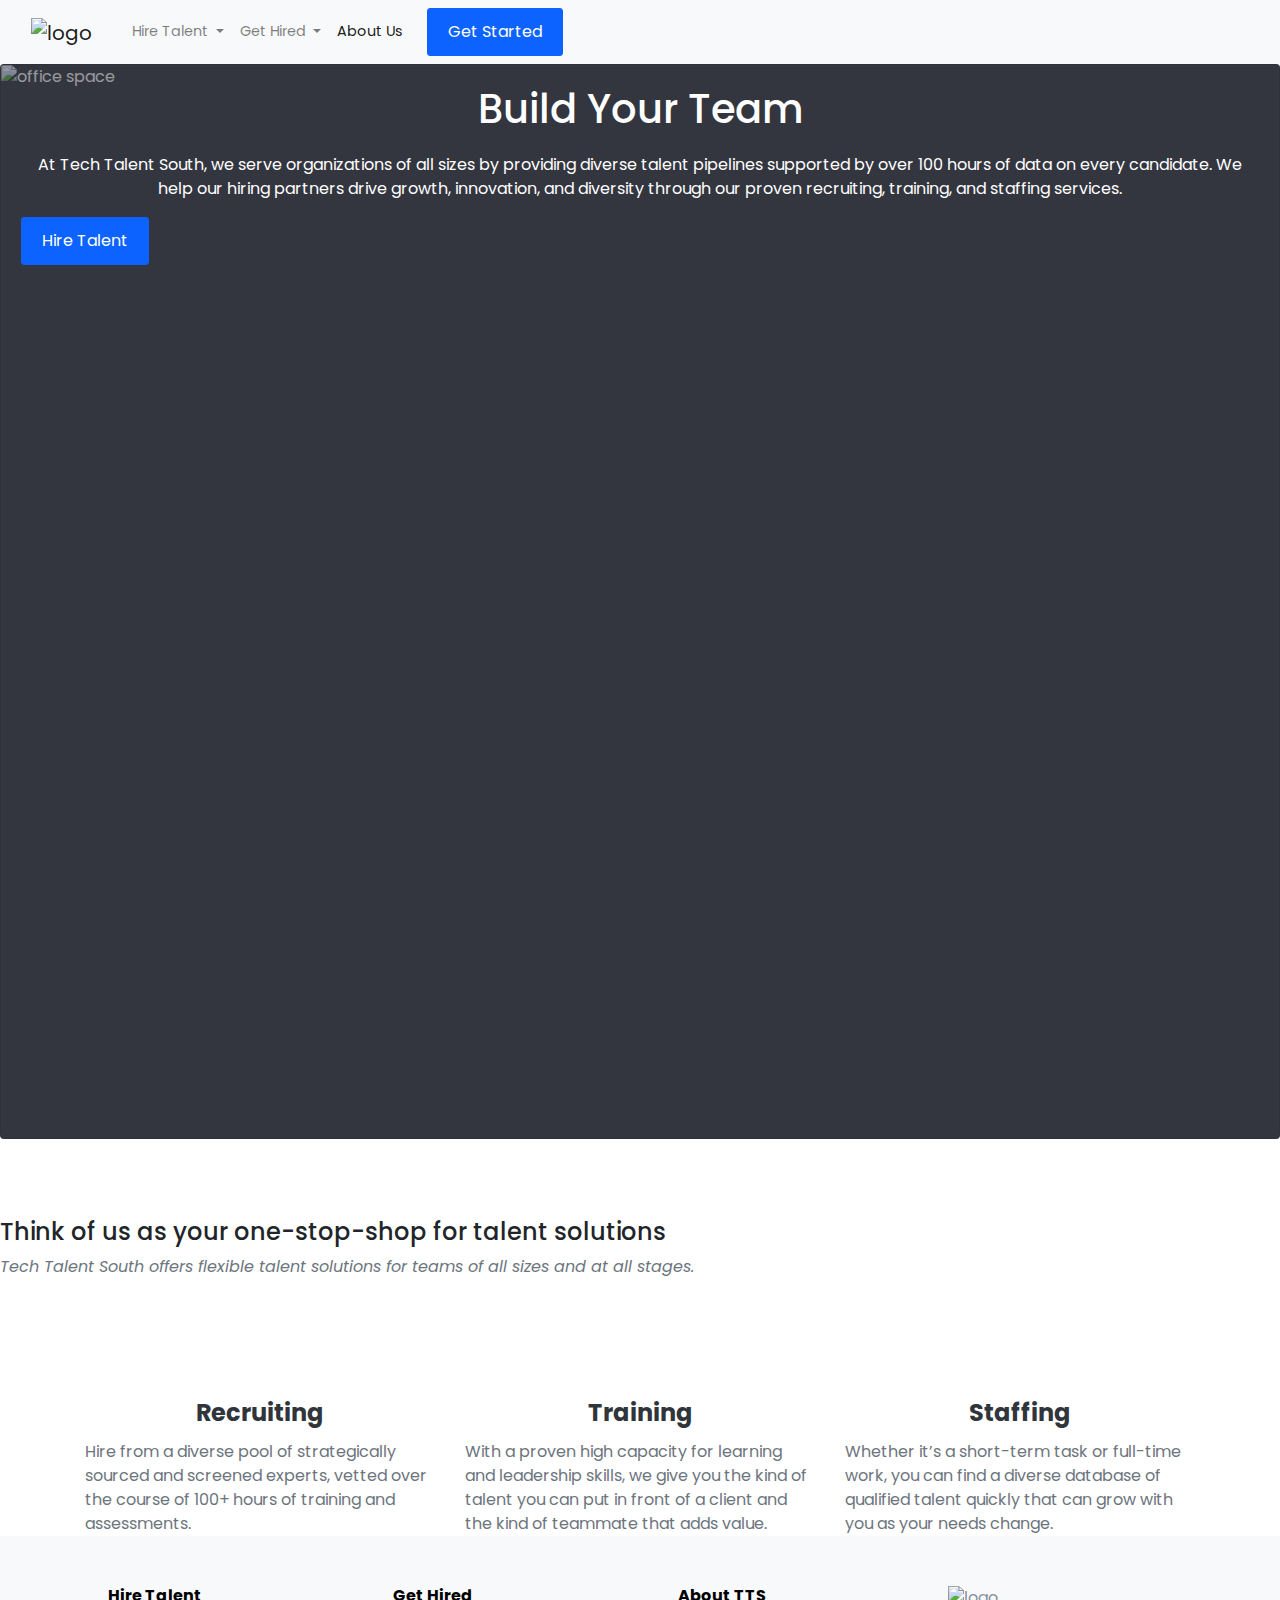
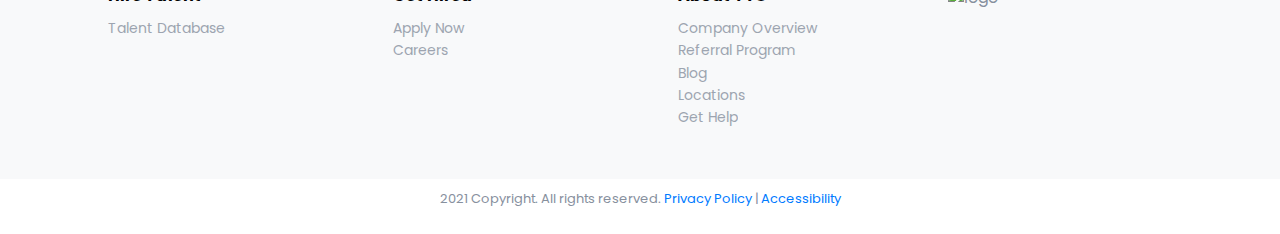
==== index.html @ 8e36617a "added to homepage" ====
<!DOCTYPE html>
<html lang="en">

<head>
  <meta charset="UTF-8" />
  <meta name="viewport" content="width=device-width, initial-scale=1.0" />
  <title>Home</title>
  <!--Bootstrap CDN-->
  <link href="https://cdn.jsdelivr.net/npm/bootstrap@5.1.2/dist/css/bootstrap.min.css" rel="stylesheet"
    integrity="sha384-uWxY/CJNBR+1zjPWmfnSnVxwRheevXITnMqoEIeG1LJrdI0GlVs/9cVSyPYXdcSF" crossorigin="anonymous" />
  <!--Other External Stylesheets-->
  <link rel="stylesheet" href="https://cdnjs.cloudflare.com/ajax/libs/twitter-bootstrap/4.1.3/css/bootstrap.min.css" />
  <link rel="stylesheet" href="https://cdnjs.cloudflare.com/ajax/libs/ionicons/2.0.1/css/ionicons.min.css" />
  <link rel="preconnect" href="https://fonts.googleapis.com" />
  <link rel="preconnect" href="https://fonts.gstatic.com" crossorigin />
  <link href="https://fonts.googleapis.com/css2?family=Poppins&display=swap" rel="stylesheet" />
  <!--Internal Stylesheets-->
  <link rel="stylesheet" href="style.css" />
  <link rel="stylesheet" href="/css/all.css" />
</head>

<body>
  <!--NavBar-->
  <nav class="navbar navbar-expand-lg navbar-light bg-light sticky-top">
    <div class="container-fluid">
      <a class="navbar-brand" href="index.html"><img src="https://www.techtalentsouth.com/hubfs/Nav%20Logo%20(1).png"
          alt="logo" width="105" height="42" /></a>
      <button class="navbar-toggler" type="button" data-bs-toggle="collapse" data-bs-target="#navbarSupportedContent"
        aria-controls="navbarSupportedContent" aria-expanded="false" aria-label="Toggle navigation">
        <span class="navbar-toggler-icon"></span>
      </button>
      <div class="collapse navbar-collapse" id="navbarSupportedContent">
        <ul class="navbar-nav me-auto mb-2 mb-lg-0">
          <li class="nav-item dropdown">
            <a class="nav-link dropdown-toggle" href="#" id="navbarDropdown" role="button" data-bs-toggle="dropdown"
              aria-expanded="false">
              Hire Talent
            </a>
            <ul class="dropdown-menu" aria-la belledby="navbarDropdown">
              <li><a class="dropdown-item" href="#">Hire Talent</a></li>
              <li><a class="dropdown-item" href="#">Upskill Academy</a></li>
            </ul>
          </li>
          <li class="nav-item dropdown">
            <a class="nav-link dropdown-toggle" href="#" id="navbarDropdown" role="button" data-bs-toggle="dropdown"
              aria-expanded="false">
              Get Hired
            </a>
            <ul class="dropdown-menu" aria-labelledby="navbarDropdown">
              <li><a class="dropdown-item" href="#">Join TTS</a></li>
              <li>
                <a class="dropdown-item" href="#">Graduate Accelerator Program (GAP)</a>
              </li>
              <li>
                <a class="dropdown-item" href="#">Veterans Tech Accelerator (VTA)</a>
              </li>
              <li>
                <a class="dropdown-item" href="#">Apply for Open Jobs</a>
              </li>
              <li><a class="dropdown-item" href="#">Enroll in Course</a></li>
            </ul>
          </li>
          <li class="nav-item">
            <a class="nav-link active" aria-current="page" href="aboutus.html">About Us</a>
          </li>
        </ul>
        <form class="d-flex">
          <button class="btn btn-outline-success" type="submit">
            Get Started
          </button>
        </form>
      </div>
    </div>
  </nav>
  <!--Page Content-->
  <!--Build your Team-->
  <div class="card bg-dark text-white">
    <div class="container-fluid">
      <img
        src="https://f.hubspotusercontent40.net/hub/2577343/hubfs/new%20website%20hero%20background%20image%20%281%29.png?width=2880&name=new%20website%20hero%20background%20image%20%281%29.png"
        class="img-fluid card-img" alt="office space">
      <div class="card-img-overlay">
        <h5 class="card-title">Build Your Team </h5>
        <p class="card-text">At Tech Talent South, we serve organizations of all sizes by providing diverse talent
          pipelines supported by over 100 hours of data on every candidate. We help our hiring partners drive growth,
          innovation, and diversity through our proven recruiting, training, and staffing services.
        </p>
        <button class="btn-hire btn-outline-success" type="submit">
          Hire Talent
        </button>
      </div>
    </div>
  </div>
  <!--Think of us-->
  <br><br><br><br>
  <div class="under">
    <h4>
      Think of us as your one-stop-shop for talent solutions
    </h4>
    <small class="text-muted">Tech Talent South offers flexible talent solutions for teams of all sizes and at all
      stages.</small>
  </div>
  <!--3 boxes-->
  <br><br><br><br><br>
  <div class="boxes">
    <div class="container">
      <div class="row align-items">
        <div class="col">
          <h4> Recruiting
          </h4>
          <small class="text-muted">Hire from a diverse pool of strategically sourced and screened experts, vetted over
            the course of 100+ hours of training and assessments. </small>
        </div>
        <div class="col">
          <h4>
            Training
          </h4>
          <small class="text-muted">With a proven high capacity for learning and leadership skills, we give you the kind
            of talent you can put in front of a client and the kind of teammate that adds value.</small>
        </div>
        <div class="col">
          <h4>
            Staffing
          </h4>
          <small class="text-muted">Whether it’s a short-term task or full-time work, you can find a diverse database of
            qualified talent quickly that can grow with you as your needs change.</small>
        </div>
      </div>
    </div>
  </div>


  <!--Footer-->
  <footer>
    <div class="footer">
      <div class="footer-clean">
        <div class="container">
          <div class="row justify-content-center">
            <div class="col-sm-4 col-md-3 item">
              <h3>Hire Talent</h3>
              <ul>
                <li><a href="#">Talent Database</a></li>
              </ul>
            </div>
            <div class="col-sm-4 col-md-3 item">
              <h3>Get Hired</h3>
              <ul>
                <li><a href="#">Apply Now</a></li>
                <li><a href="#">Careers</a></li>
              </ul>
            </div>
            <div class="col-sm-4 col-md-3 item">
              <h3>About TTS</h3>
              <ul>
                <li><a href="#">Company Overview</a></li>
                <li><a href="#">Referral Program</a></li>
                <li><a href="#">Blog</a></li>
                <li><a href="#">Locations</a></li>
                <li><a href="#">Get Help</a></li>
              </ul>
            </div>
            <div class="img-footer">
              <img src="https://www.techtalentsouth.com/hubfs/Nav%20Logo%20(1).png" alt="logo" width="220"
                height="88" />
            </div>
            <div class="col-lg-2 item social">
              <a href="#"><i class="fab fa-facebook-f"></i><a href="#"><i class="fab fa-instagram"></i></a></a><a
                href="#"><i class="icon ion-social-twitter"></i></a>
            </div>
          </div>
        </div>
      </div>
      <div class="outer-footer">
        <p class="copyright">
          2021 Copyright. All rights reserved.
          <a href="#">Privacy Policy</a> |
          <a href="#">Accessibility</a>
        </p>
      </div>
    </div>
  </footer>
  <!--JS CDN-->
  <script src="https://cdn.jsdelivr.net/npm/@popperjs/core@2.10.2/dist/umd/popper.min.js"
    integrity="sha384-7+zCNj/IqJ95wo16oMtfsKbZ9ccEh31eOz1HGyDuCQ6wgnyJNSYdrPa03rtR1zdB"
    crossorigin="anonymous"></script>
  <script src="https://cdn.jsdelivr.net/npm/bootstrap@5.1.2/dist/js/bootstrap.min.js"
    integrity="sha384-PsUw7Xwds7x08Ew3exXhqzbhuEYmA2xnwc8BuD6SEr+UmEHlX8/MCltYEodzWA4u"
    crossorigin="anonymous"></script>
</body>

</html>
---- style.css ----
* {
  font-family: Poppins, sans-serif;
}

/*NavBar*/

.btn {
  background-color: #0C63FF;
  color: white;
  font-size: 16px;
  font-family: Poppins, sans-serif;
  border-radius: 3px;
  text-decoration: none;
  line-height: 1.35rem;
  height: 3.0rem;
  text-align: center;
  padding: 0 1.25rem;
  border: 1px solid;
  border-color: #0C63FF;
  display: inline-flex;
  align-items: center;
}

.btn:hover {
  background-color: #0C70FF;
  color: white;
  border-color: #0C63FF;
}

.navbar-nav {
  font-size: 14.4px;
  color: #87909E;
  padding: 0px 16px;
}

.navbar-nav:hover {
  color: #0C63FF;
}

.dropdown-menu .dropdown-item {
  font-size: 14.4px;
  color: #87909E;
}

/*Body*/

.card-title {
  font-family: Poppins, sans-serif;
  font-size: 40px;
  margin: 0px 0px 20px;
  text-align: center;
}

.card-text {
  font-family: Poppins, sans-serif;
  font-size: 16px;
  text-align: center;
}

.btn-hire {
  background-color: #0C63FF;
  color: white;
  font-size: 16px;
  font-family: Poppins, sans-serif;
  border-radius: 3px;
  text-decoration: none;
  line-height: 1.35rem;
  height: 3.0rem;
  text-align: center;
  padding: 0 20px;
  border: 1px solid;
  border-color: #0C63FF;
}

.btn-hire:hover {
  background-color: #0C70FF;
  color: white;
  border-color: #0C63FF;
}

.card {
  box-sizing: border-box;
  width: 100%;
  height: 1075px;
  display: inline-block;
  position: relative;
  overflow: hidden;
  background-color: white;

}

.card-img {
  width: 100%;
  position: absolute;
  top: 0px;
  bottom: 0px;
  left: 0px;
  right: 0px;
  margin-top: 0px;
  border-radius: 0px;
}

.card-img-overlay {
  background-color: #33323D80;

}

.under .h4 {
font-style: bolder;  
font-size: 28px;
color: #30343b;
margin: 0px 0px 20px;
}

.under .text-muted {
  font-style: italic;
  font-size: 16px;
  color: #87909E;
}

.boxes h4 {
  font-size: 24px;
  font-weight: bolder;
  font-style: Poppins, sans-serif;
  color: #30343b;
  margin: 0px 0px 12px;
  text-align: center;

}
.boxes .text-muted {
  font-size: 16px;
  font-style: Poppins, sans-serif;
  color: #87909E;
}

/*Footer*/

.footer-clean {
  padding: 50px 0;
  background-color: #f8f9fa;
  color: #87909E;
}

.footer-clean h3 {
  margin-top: 0;
  margin-bottom: 12px;
  font-weight: bold;
  font-size: 16px;
  color: black;
}

.footer-clean ul {
  padding: 0;
  list-style: none;
  line-height: 1.6;
  font-size: 14px;
  margin-bottom: 0;
}

.footer-clean ul a {
  color: inherit;
  text-decoration: none;
  opacity: 0.8;
}

.footer-clean ul a:hover {
  opacity: 1;
}

.footer-clean .item.social {
  text-align: center;
}

@media (max-width:767px) {
  .footer-clean .item {
    text-align: center;
    padding-bottom: 20px;
  }
}

@media (max-width: 768px) {
  .footer-clean .item.social {
    text-align: center;
    float: left;
  }
}

.footer-clean .item.social>a {
  font-size: 24px;
  width: 40px;
  height: 40px;
  display: inline-block;
  text-align: left;
  color: inherit;
  opacity: 0.75;
}

.footer-clean .item.social>a:hover {
  opacity: 0.9;
}

@media (max-width:991px) {
  .footer-clean .item.social>a {
    margin-top: 40px;
  }
}

@media (max-width:767px) {
  .footer-clean .item.social>a {
    margin-top: 10px;
  }
}

.footer-clean .copyright {
  margin-top: 14px;
  margin-bottom: 0;
  font-size: 13px;
  opacity: 0.6;
  background-color: #f8f9fa;
}

.outer-footer {
  padding: 10px;
  text-align: center;
  color: #87909E;
  font-size: 13px;
}
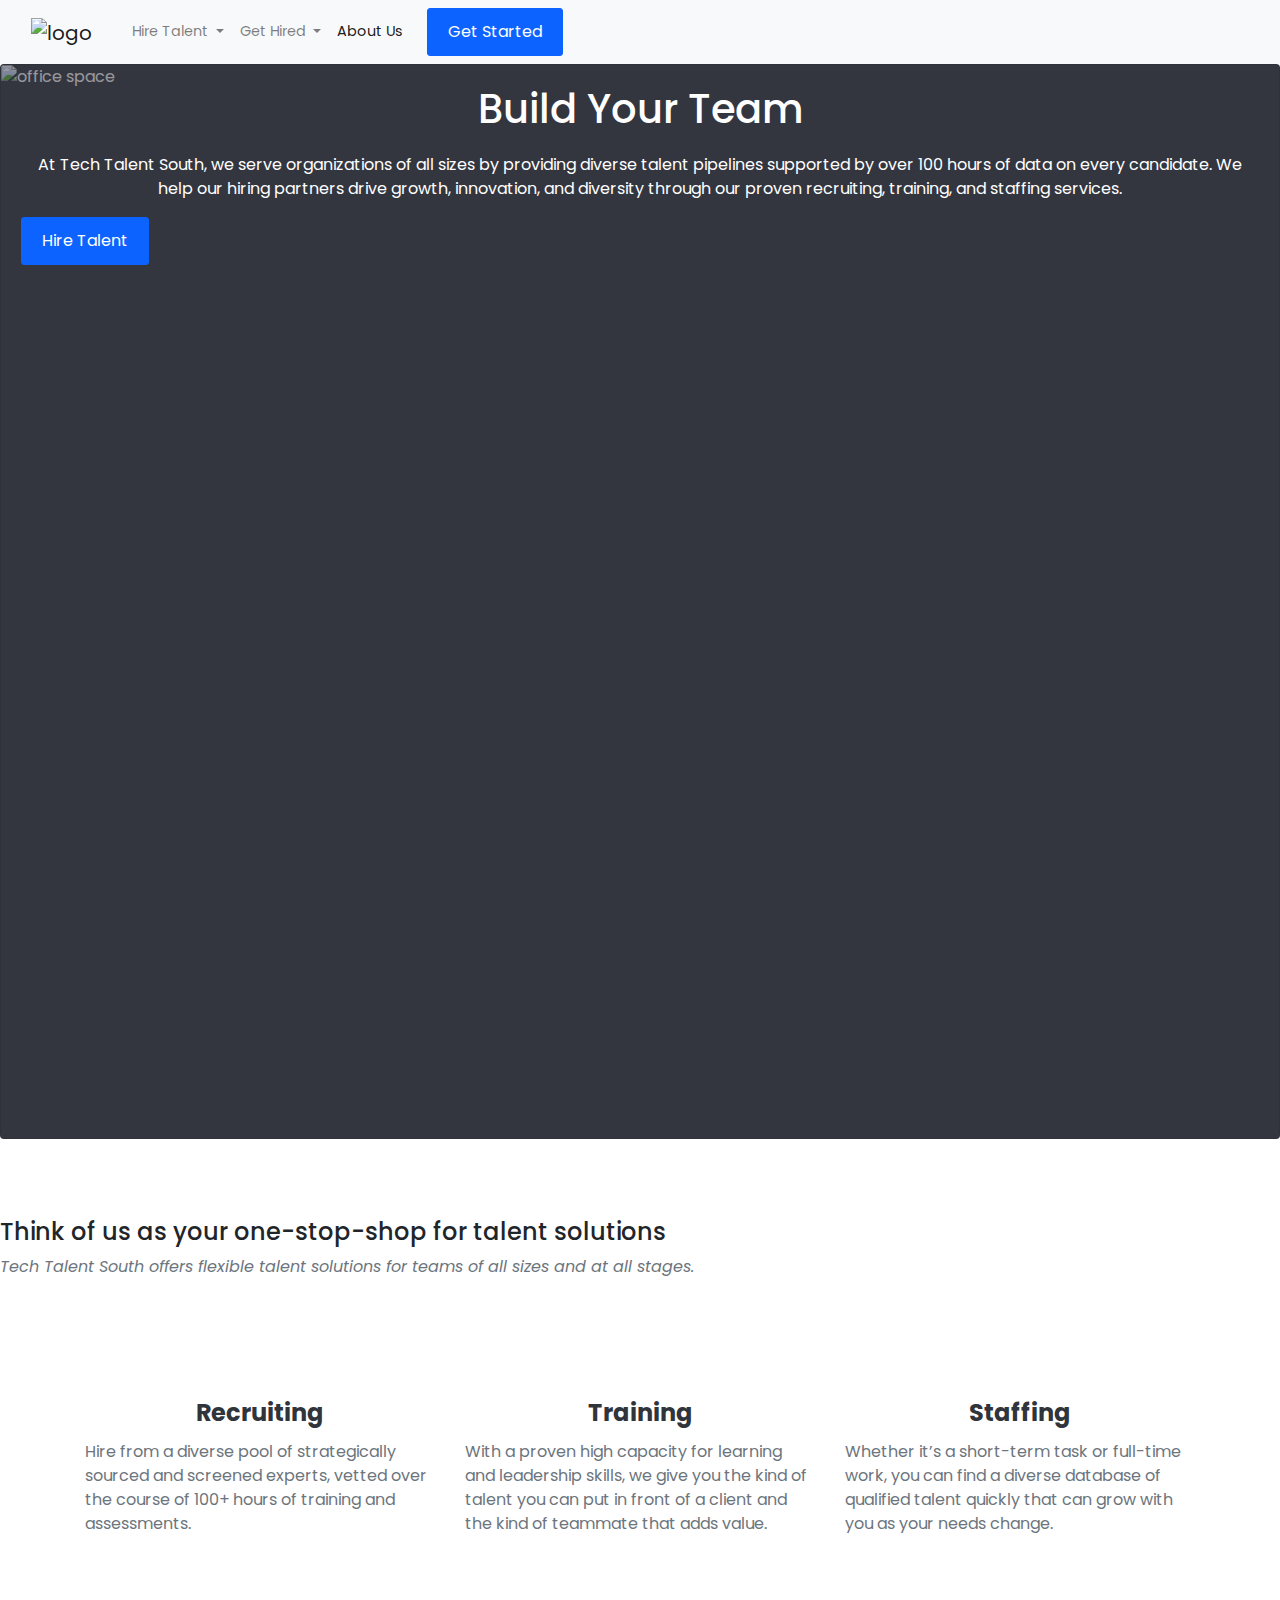
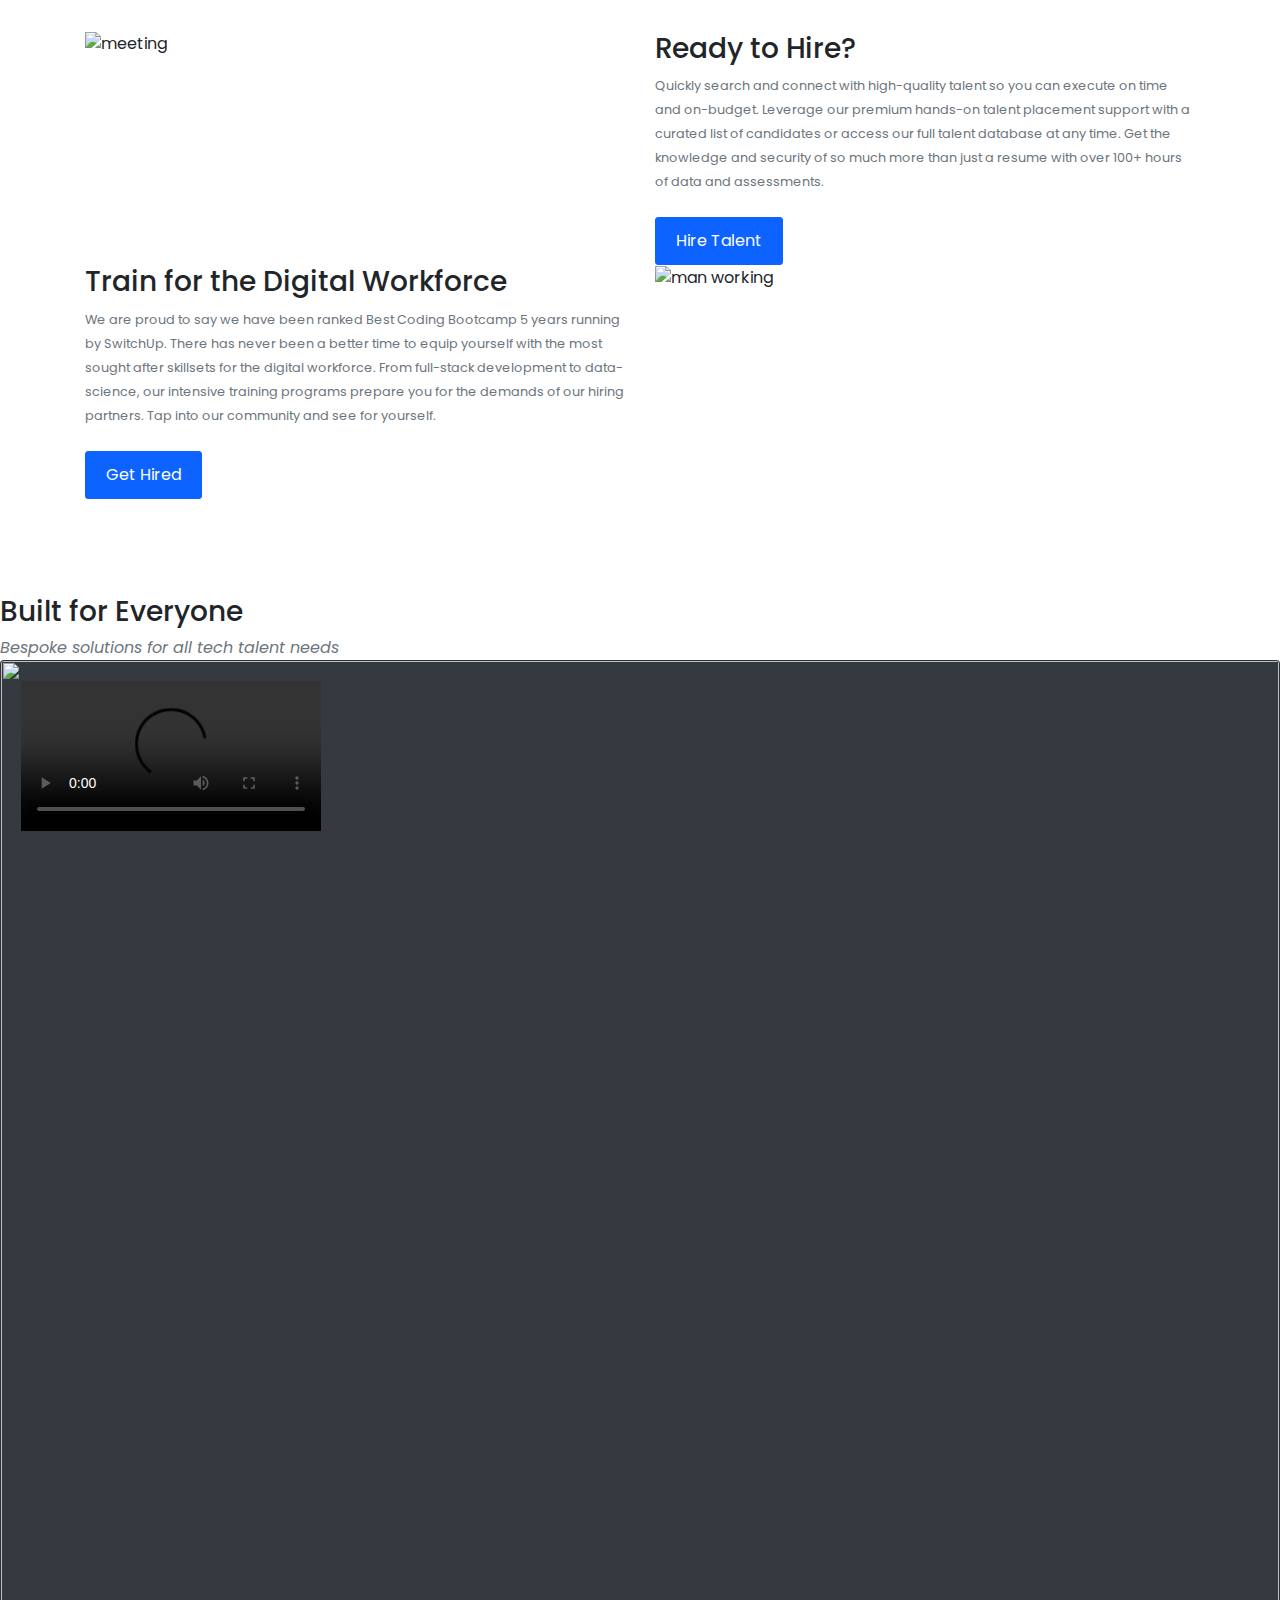
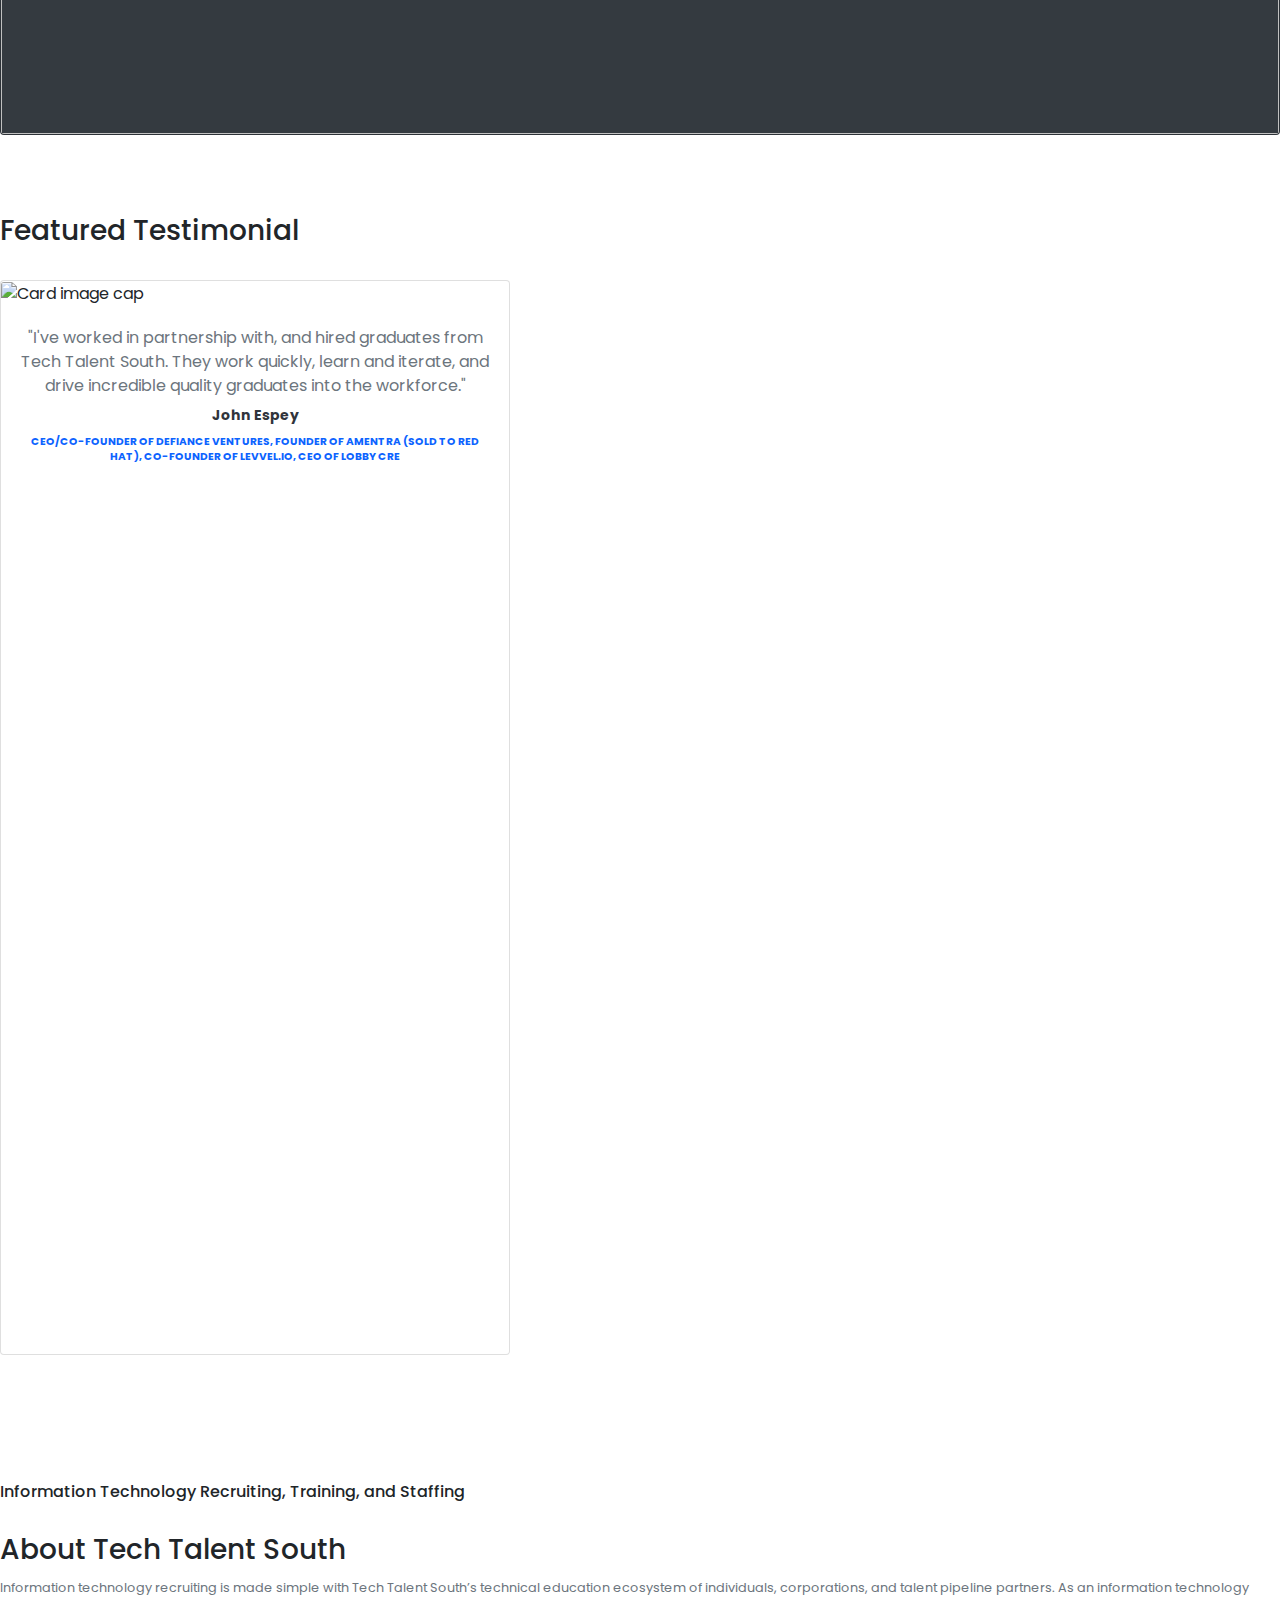
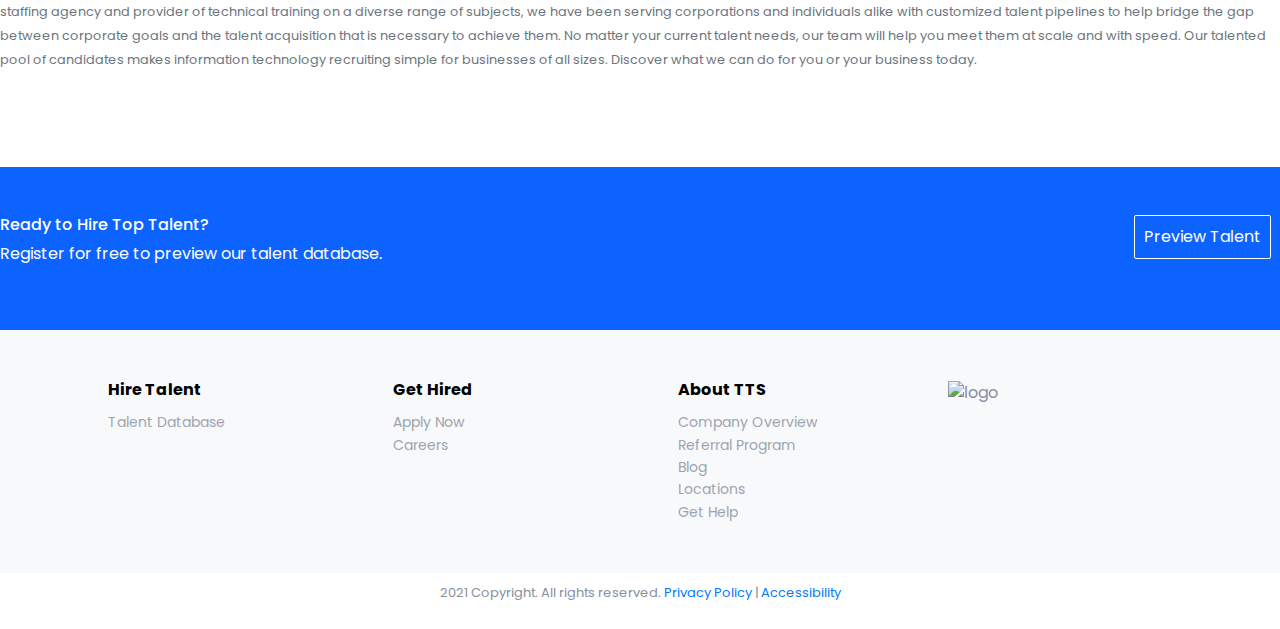
==== commit 56f873f4: "first full outline of homepage" ====
--- a/index.html
+++ b/index.html
@@ -78,7 +78,7 @@
     <div class="container-fluid">
       <img
         src="https://f.hubspotusercontent40.net/hub/2577343/hubfs/new%20website%20hero%20background%20image%20%281%29.png?width=2880&name=new%20website%20hero%20background%20image%20%281%29.png"
-        class="img-fluid card-img" alt="office space">
+        class="img-fluid card-img" alt="office space" width="100%" height="100%">
       <div class="card-img-overlay">
         <h5 class="card-title">Build Your Team </h5>
         <p class="card-text">At Tech Talent South, we serve organizations of all sizes by providing diverse talent
@@ -129,7 +129,122 @@
     </div>
   </div>
 
-
+  <!--Image and text-->
+  <br><br><br><br>
+  <div class="container">
+    <div class="row">
+      <div class="col-md-6">
+        <img
+          src="https://www.techtalentsouth.com/hs-fs/hubfs/shutterstock_1099307402.jpg?width=7360&height=4912&name=shutterstock_1099307402.jpg"
+          alt="meeting" width="550">
+      </div>
+      <div class="col-md-6 ">
+        <h3>Ready to Hire?</h3>
+        <small class="text-muted">Quickly search and connect with high-quality talent so you can execute on time and
+          on-budget. Leverage our premium hands-on talent placement support with a curated list of candidates or access
+          our full talent database at any time. Get the knowledge and security of so much more than just a resume with
+          over 100+ hours of data and assessments.</small>
+        <br><br>
+        <button class="btn-hire btn-outline-success" type="submit">
+          Hire Talent
+        </button>
+      </div>
+    </div>
+    <div class="row">
+      <div class="col-md-6">
+        <h3>Train for the Digital Workforce</h3>
+        <small class="text-muted">We are proud to say we have been ranked Best Coding Bootcamp 5 years running by
+          SwitchUp. There has never been a better time to equip yourself with the most sought after skillsets for the
+          digital workforce. From full-stack development to data-science, our intensive training programs prepare you
+          for the demands of our hiring partners. Tap into our community and see for yourself.</small>
+        <br><br>
+        <button class="btn-hire btn-outline-success" type="submit">
+          Get Hired
+        </button>
+      </div>
+      <div class="col-md-6 ">
+        <img
+          src="https://www.techtalentsouth.com/hs-fs/hubfs/shutterstock_1626375442.jpg?width=6622&height=4415&name=shutterstock_1626375442.jpg"
+          alt="man working" width="550">
+      </div>
+    </div>
+  </div>
+
+  <!--Built for Everyone-->
+  <br><br><br><br>
+  <div class="under">
+    <h3>
+      Built for Everyone
+    </h3>
+    <small class="text-muted">Bespoke solutions for all tech talent needs
+    </small>
+  </div>
+
+  <!--Video-->
+  <div class="card clearfix bg-dark text-white">
+    <img
+      src="https://f.hubspotusercontent40.net/hub/2577343/hubfs/Brand2Files/Untitled%20design%20%2829%29.png?width=2880&name=Untitled%20design%20%2829%29.png"
+      class="card-img" width="100%" height="100%">
+    <div class="video">
+      <div class="card-img-overlay">
+        <video src="https://f.hubspotusercontent40.net/hubfs/2577343/TTS%20Lowes.mp4" class="video-fluid"
+          alt="woman explaining program mission" controls>
+      </div>
+    </div>
+  </div>
+  <!--Featured Testimonial-->
+  <br><br><br><br>
+  <div class="testimonial">
+    <h3> Featured Testimonial </h3>
+  </div>
+  <br>
+  <div class="card testimonial" style="width: 510px;" style="height: 288.91;">
+    <img class="card-img-top" src="https://www.techtalentsouth.com/hubfs/jespey.jpeg" alt="Card image cap">
+    <div class="card-body">
+      <p class="card-text text-muted">"I've worked in partnership with, and hired graduates from Tech Talent South. They
+        work quickly, learn and iterate, and drive incredible quality graduates into the workforce."</p>
+      <p class="card-text john">John Espey</p>
+      <p class="card-text ceo">CEO/CO-FOUNDER OF DEFIANCE VENTURES, FOUNDER OF AMENTRA (SOLD TO RED HAT), CO-FOUNDER OF
+        LEVVEL.IO, CEO OF LOBBY CRE</p>
+
+    </div>
+  </div>
+  <!--Info Tech Recruiting-->
+  <br><br><br><br><br><br>
+  <div class="info">
+    <h6>Information Technology Recruiting, Training, and Staffing</h6>
+  </div>
+  <!--About TTS-->
+  <br>
+  <div class="about-tts">
+    <h3>About Tech Talent South</h3>
+    <small class="text-muted">Information technology recruiting is made simple with Tech Talent South’s technical
+      education ecosystem of individuals, corporations, and talent pipeline partners. As an information technology
+      staffing agency and provider of technical training on a diverse range of subjects, we have been serving
+      corporations and individuals alike with customized talent pipelines to help bridge the gap between corporate goals
+      and the talent acquisition that is necessary to achieve them. No matter your current talent needs, our team will
+      help you meet them at scale and with speed. Our talented pool of candidates makes information technology
+      recruiting simple for businesses of all sizes. Discover what we can do for you or your business today.
+    </small>
+  </div>
+  <!--Blue Bar-->
+  <br><br><br><br>
+   <div class="row">
+      <div class="bar col">
+        <br><br>
+        <h6>Ready to Hire Top Talent?</h6>
+        <p>Register for free to preview our talent database.
+        </p>
+        <br><br>
+      </div>
+      <div class="bar col">
+        <br><br>
+        <button class="btn-preview btn-outline-success" type="submit">
+          Preview Talent
+        </button>
+        <br><br>
+      </div>v
+    </div>
   <!--Footer-->
   <footer>
     <div class="footer">
--- a/style.css
+++ b/style.css
@@ -133,6 +133,73 @@
   color: #87909E;
 }
 
+.video .card-img-overlay {
+  background-color: transparent;
+  border: transparent;
+}
+
+
+.card-body .john {
+  font-size: 14px;
+  font-family: Poppins, sans-serif;
+  color: #30343b;
+  font-weight: bolder;
+  
+}
+
+.card-body p {
+  font-size: 16px;
+  font-family: Poppins, sans-serif;
+  color: #87909E;
+  margin: 0px 0px 7.5px;
+
+
+}
+
+.card-body .ceo {
+  color: #0C63FF;
+  font-size: 10.5px;
+  font-family: Poppins, sans-serif;
+  font-weight: bold;
+}
+
+.bar {
+  background-color: #0C63FF;
+  color: white;
+  font-family: Poppins, sans-serif;
+  width: 100%;
+}
+
+.bar h3 {
+  font-size: 17.5px;
+  font-weight: bold;
+}
+
+.bar p {
+  font-size: 16px;
+}
+
+.bar .btn-preview {
+  background-color: #0C63FF;
+  color: white;
+  font-size: 16px;
+  font-family: Poppins, sans-serif;
+  border-radius: 2px;
+  text-decoration: none;
+  line-height: 1.35rem;
+  height: 44.2px;
+  width: 137px;
+  text-align: center;
+  padding: 5px 7.5px;
+  border: 1px solid;
+  border-color: white;
+  float: right;
+}
+
+.bar .btn-preview:hover {
+  background-color: white;
+  color: black;
+}
 /*Footer*/
 
 .footer-clean {
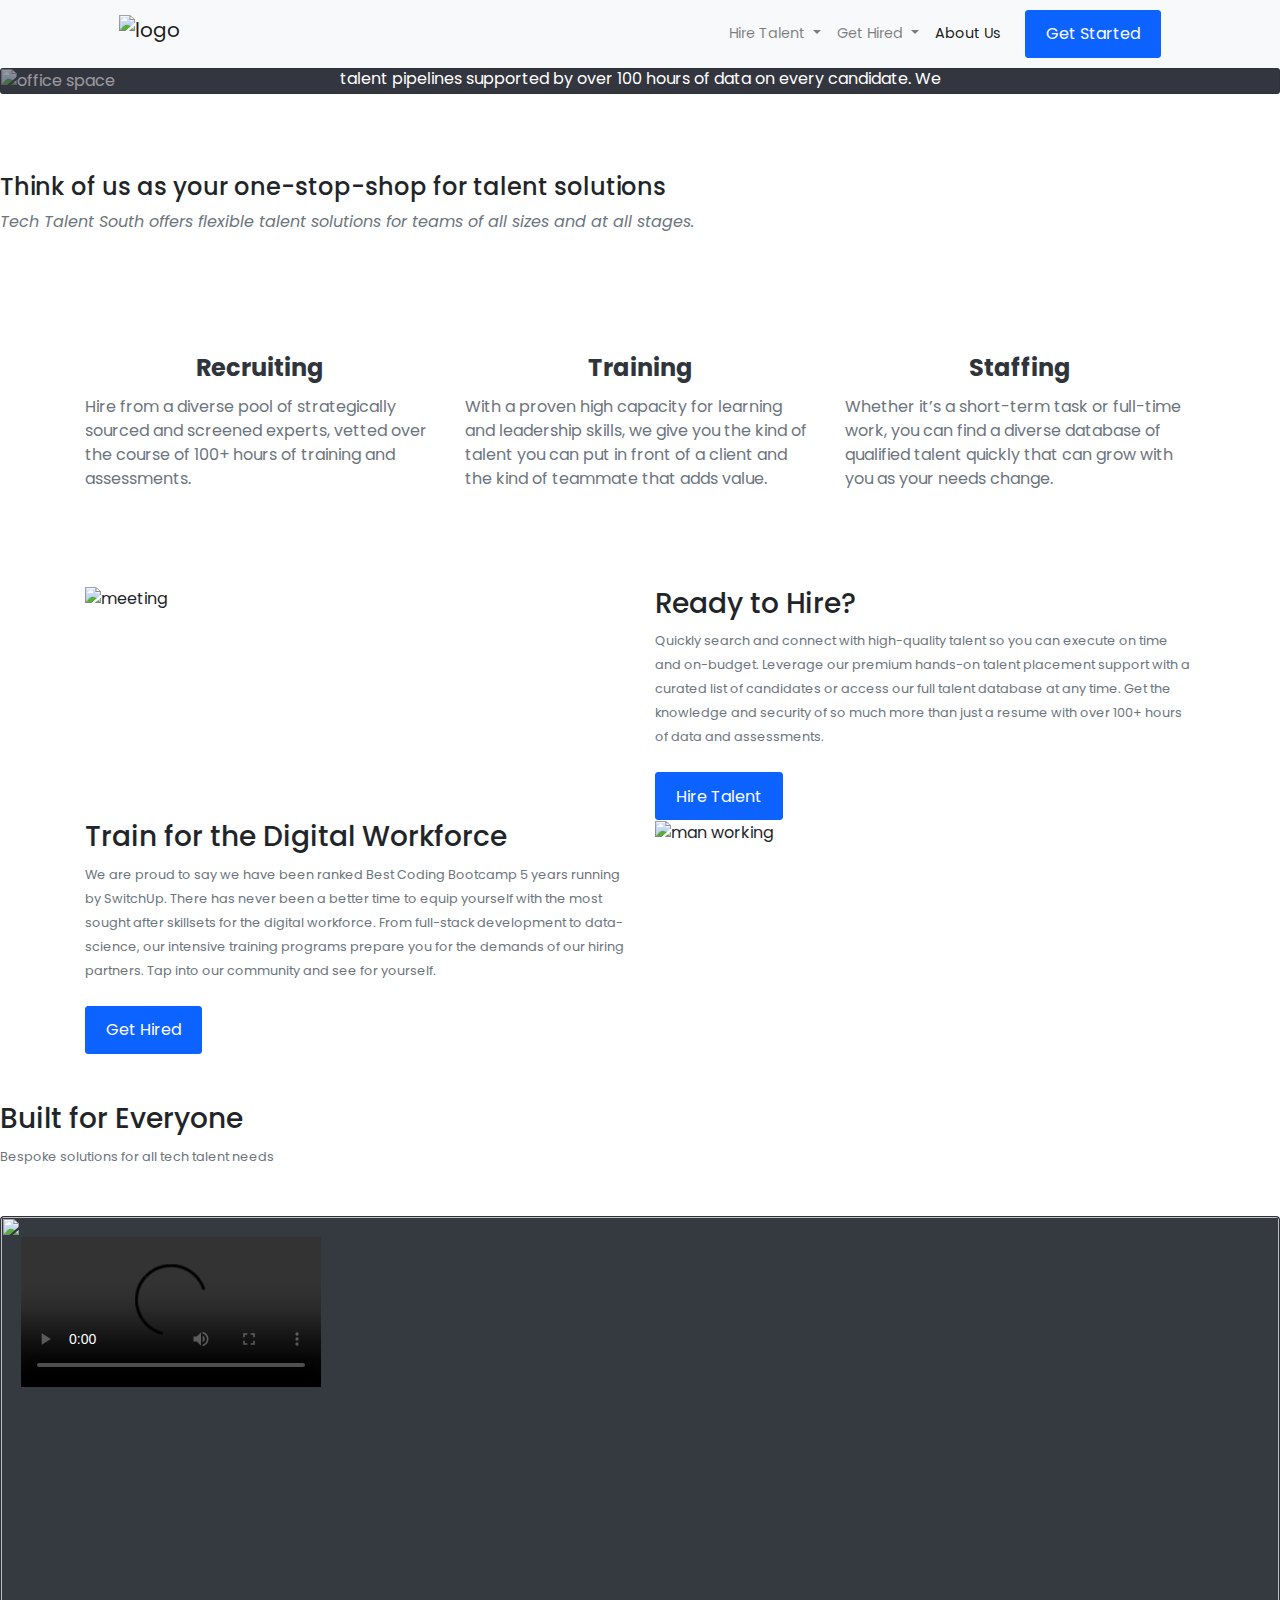
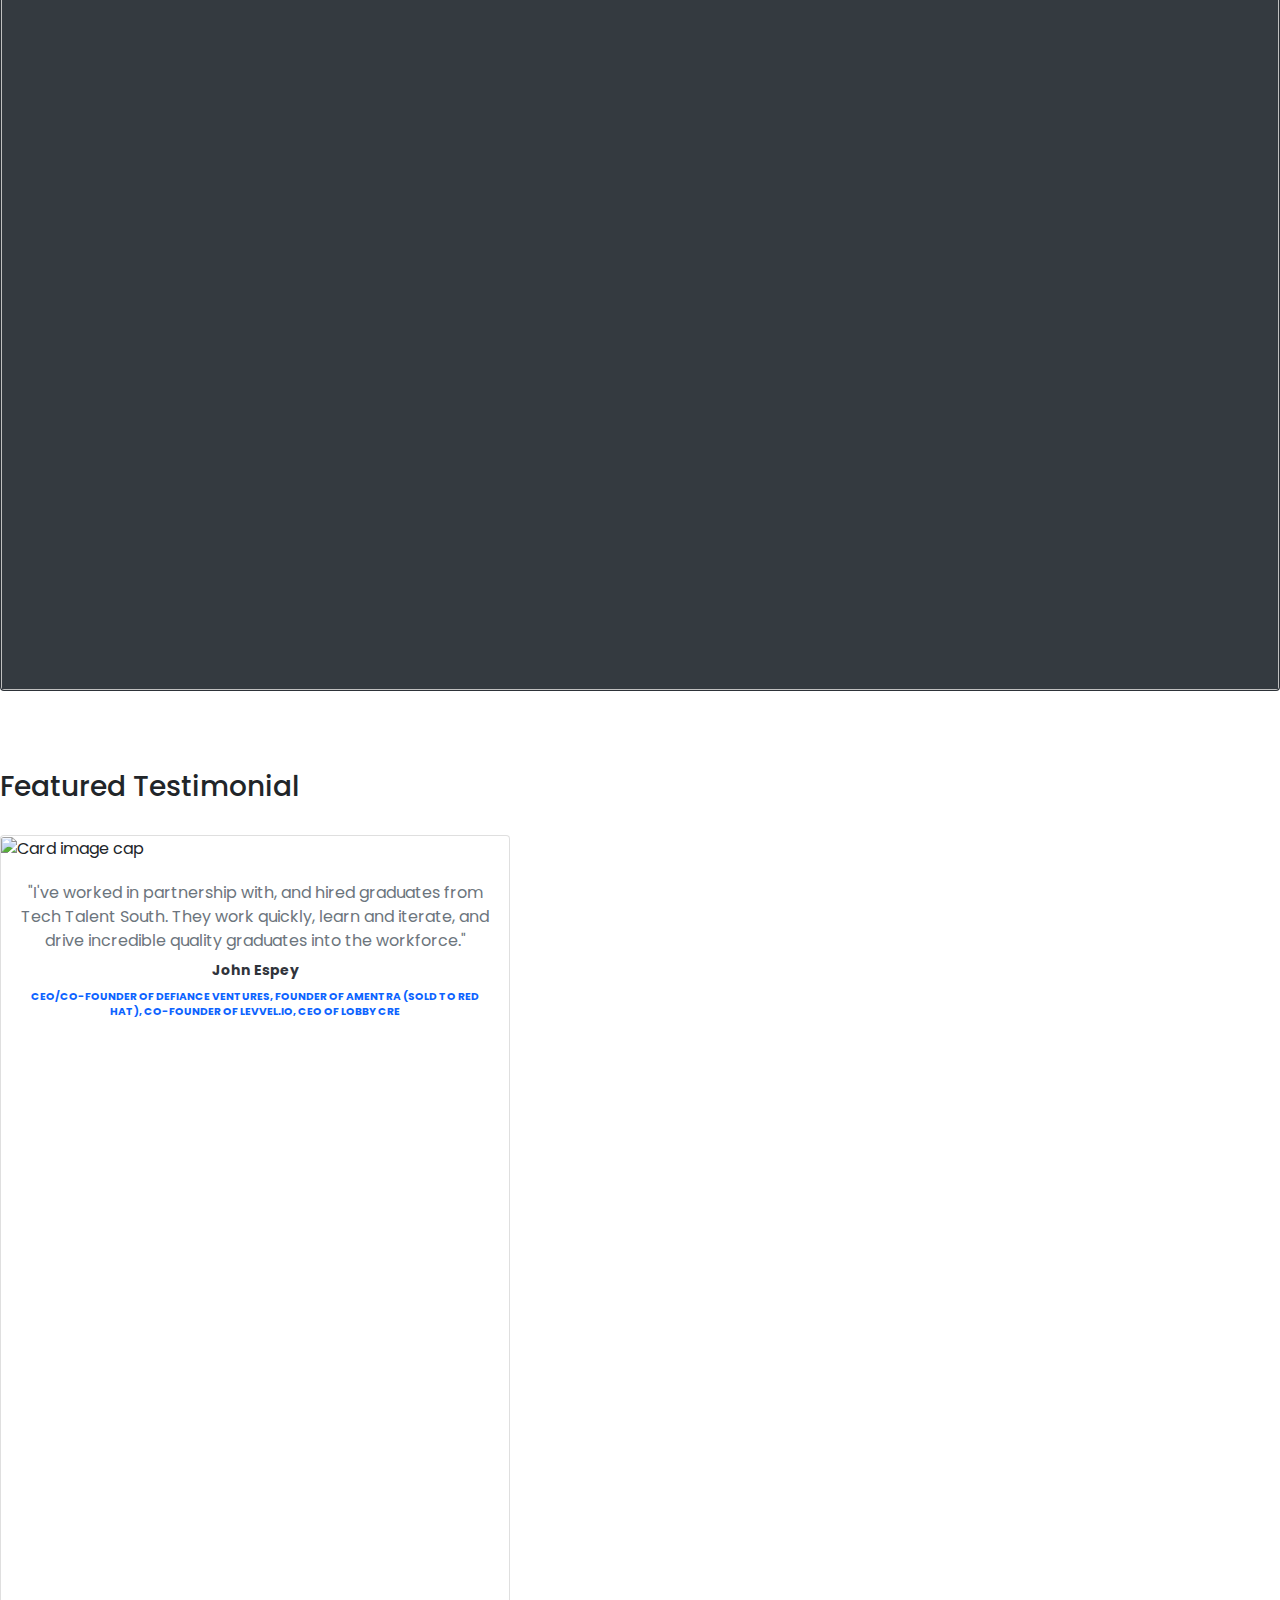
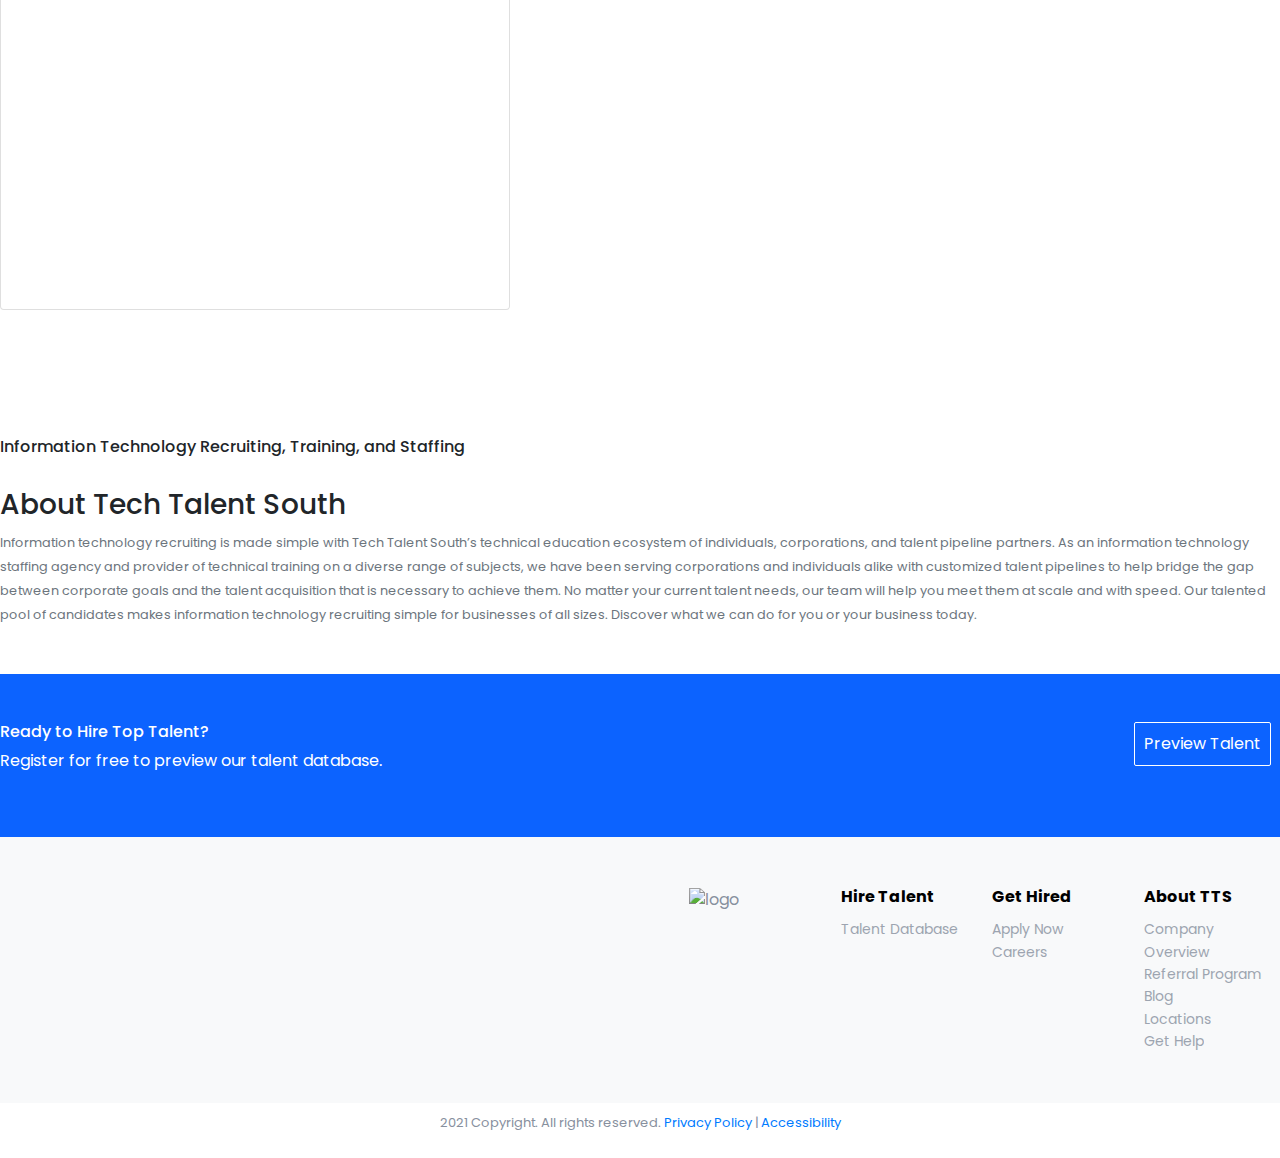
==== commit 6e8244b5: "moved text in footer and centered img overlay txt" ====
--- a/index.html
+++ b/index.html
@@ -24,7 +24,7 @@
   <nav class="navbar navbar-expand-lg navbar-light bg-light sticky-top">
     <div class="container-fluid">
       <a class="navbar-brand" href="index.html"><img src="https://www.techtalentsouth.com/hubfs/Nav%20Logo%20(1).png"
-          alt="logo" width="105" height="42" /></a>
+          alt="logo" width="125" height="48"/></a>
       <button class="navbar-toggler" type="button" data-bs-toggle="collapse" data-bs-target="#navbarSupportedContent"
         aria-controls="navbarSupportedContent" aria-expanded="false" aria-label="Toggle navigation">
         <span class="navbar-toggler-icon"></span>
@@ -74,12 +74,12 @@
   </nav>
   <!--Page Content-->
   <!--Build your Team-->
-  <div class="card bg-dark text-white">
-    <div class="container-fluid">
-      <img
-        src="https://f.hubspotusercontent40.net/hub/2577343/hubfs/new%20website%20hero%20background%20image%20%281%29.png?width=2880&name=new%20website%20hero%20background%20image%20%281%29.png"
-        class="img-fluid card-img" alt="office space" width="100%" height="100%">
-      <div class="card-img-overlay">
+  <div class="card card-img bg-dark text-white">
+    <img
+      src="https://f.hubspotusercontent40.net/hub/2577343/hubfs/new%20website%20hero%20background%20image%20%281%29.png?width=2880&name=new%20website%20hero%20background%20image%20%281%29.png"
+       alt="office space">
+    <div class="card-img-overlay">
+      <div class="txt">
         <h5 class="card-title">Build Your Team </h5>
         <p class="card-text">At Tech Talent South, we serve organizations of all sizes by providing diverse talent
           pipelines supported by over 100 hours of data on every candidate. We help our hiring partners drive growth,
@@ -171,8 +171,8 @@
   </div>
 
   <!--Built for Everyone-->
-  <br><br><br><br>
-  <div class="under">
+  <br><br>
+  <div class="built">
     <h3>
       Built for Everyone
     </h3>
@@ -181,6 +181,7 @@
   </div>
 
   <!--Video-->
+  <br><br>
   <div class="card clearfix bg-dark text-white">
     <img
       src="https://f.hubspotusercontent40.net/hub/2577343/hubfs/Brand2Files/Untitled%20design%20%2829%29.png?width=2880&name=Untitled%20design%20%2829%29.png"
@@ -228,29 +229,39 @@
     </small>
   </div>
   <!--Blue Bar-->
-  <br><br><br><br>
-   <div class="row">
-      <div class="bar col">
-        <br><br>
-        <h6>Ready to Hire Top Talent?</h6>
-        <p>Register for free to preview our talent database.
-        </p>
-        <br><br>
-      </div>
-      <div class="bar col">
-        <br><br>
-        <button class="btn-preview btn-outline-success" type="submit">
-          Preview Talent
-        </button>
-        <br><br>
-      </div>v
-    </div>
+  <br><br>
+  <div class="row">
+    <div class="bar col">
+      <br><br>
+      <h6>Ready to Hire Top Talent?</h6>
+      <p>Register for free to preview our talent database.
+      </p>
+      <br><br>
+    </div>
+    <div class="bar col">
+      <br><br>
+      <button class="btn-preview btn-outline-success" type="submit">
+        Preview Talent
+      </button>
+      <br><br>
+    </div>v
+  </div>
   <!--Footer-->
   <footer>
     <div class="footer">
       <div class="footer-clean">
         <div class="container">
           <div class="row justify-content-center">
+            <div class="col-sm-4 col-md-3 litem">
+              <div class="img-footer">
+                <img src="https://www.techtalentsouth.com/hubfs/Nav%20Logo%20(1).png" alt="logo" width="220"
+                  height="88" />
+              </div>
+              <div class="col-lg-2 item social">
+                <a href="#"><i class="fab fa-facebook-f"></i><a href="#"><i class="fab fa-instagram"></i></a></a><a
+                  href="#"><i class="icon ion-social-twitter"></i></a>
+              </div>
+            </div>
             <div class="col-sm-4 col-md-3 item">
               <h3>Hire Talent</h3>
               <ul>
@@ -274,14 +285,6 @@
                 <li><a href="#">Get Help</a></li>
               </ul>
             </div>
-            <div class="img-footer">
-              <img src="https://www.techtalentsouth.com/hubfs/Nav%20Logo%20(1).png" alt="logo" width="220"
-                height="88" />
-            </div>
-            <div class="col-lg-2 item social">
-              <a href="#"><i class="fab fa-facebook-f"></i><a href="#"><i class="fab fa-instagram"></i></a></a><a
-                href="#"><i class="icon ion-social-twitter"></i></a>
-            </div>
           </div>
         </div>
       </div>
--- a/style.css
+++ b/style.css
@@ -27,7 +27,19 @@
   border-color: #0C63FF;
 }
 
-.navbar-nav {
+.navbar {
+  display: grid;
+  justify-content: space-around;
+}
+
+.navbar .navbar-brand{
+  margin-right: 525px;
+  margin-bottom: 10px;
+
+
+}
+
+.navbar .navbar-nav {
   font-size: 14.4px;
   color: #87909E;
   padding: 0px 16px;
@@ -35,12 +47,37 @@
 
 .navbar-nav:hover {
   color: #0C63FF;
-}
-
+  
+}
+.dropdown {
+  position: relative;
+  display: inline-block;
+}
+.dropdown-menu {
+  display: none;
+  position: absolute;
+  z-index: 1;
+}
 .dropdown-menu .dropdown-item {
   font-size: 14.4px;
   color: #87909E;
-}
+  display: block;
+}
+
+.dropdown-menu .dropdown-item:hover {
+  color: #0C63FF;
+  background-color: white;
+}
+
+.dropdown:hover .dropdown-menu {
+  display: block;
+
+}
+/*work on making navbar hover blue
+.nav-item:hover li {
+ color: #0C63FF;
+}
+*/
 
 /*Body*/
 
@@ -49,12 +86,15 @@
   font-size: 40px;
   margin: 0px 0px 20px;
   text-align: center;
+  
 }
 
 .card-text {
   font-family: Poppins, sans-serif;
   font-size: 16px;
   text-align: center;
+  width: auto;
+  
 }
 
 .btn-hire {
@@ -66,12 +106,11 @@
   text-decoration: none;
   line-height: 1.35rem;
   height: 3.0rem;
-  text-align: center;
   padding: 0 20px;
   border: 1px solid;
   border-color: #0C63FF;
-}
-
+  
+}
 .btn-hire:hover {
   background-color: #0C70FF;
   color: white;
@@ -90,20 +129,22 @@
 }
 
 .card-img {
+  height: 100%;
   width: 100%;
-  position: absolute;
-  top: 0px;
-  bottom: 0px;
-  left: 0px;
-  right: 0px;
-  margin-top: 0px;
-  border-radius: 0px;
 }
 
 .card-img-overlay {
   background-color: #33323D80;
 
 }
+
+.card-img-overlay .txt{
+  position: absolute;
+  top: 50%;
+  left: 50%;
+  transform: translate(-50%, -50%);
+}
+
 
 .under .h4 {
 font-style: bolder;  
@@ -190,7 +231,7 @@
   height: 44.2px;
   width: 137px;
   text-align: center;
-  padding: 5px 7.5px;
+  padding: 2px 7.5px;
   border: 1px solid;
   border-color: white;
   float: right;
@@ -206,6 +247,8 @@
   padding: 50px 0;
   background-color: #f8f9fa;
   color: #87909E;
+  display: grid;
+  justify-content: right;
 }
 
 .footer-clean h3 {
@@ -214,6 +257,8 @@
   font-weight: bold;
   font-size: 16px;
   color: black;
+  display: grid;
+  justify-content: left;
 }
 
 .footer-clean ul {
@@ -222,20 +267,21 @@
   line-height: 1.6;
   font-size: 14px;
   margin-bottom: 0;
-}
+  }
 
 .footer-clean ul a {
   color: inherit;
   text-decoration: none;
   opacity: 0.8;
+  
 }
 
 .footer-clean ul a:hover {
   opacity: 1;
 }
 
-.footer-clean .item.social {
-  text-align: center;
+.footer-clean .social {
+ text-align: left;
 }
 
 @media (max-width:767px) {
@@ -247,8 +293,8 @@
 
 @media (max-width: 768px) {
   .footer-clean .item.social {
-    text-align: center;
-    float: left;
+    display: grid;
+    justify-content: left;
   }
 }
 
@@ -257,9 +303,9 @@
   width: 40px;
   height: 40px;
   display: inline-block;
-  text-align: left;
   color: inherit;
   opacity: 0.75;
+
 }
 
 .footer-clean .item.social>a:hover {
@@ -277,6 +323,16 @@
     margin-top: 10px;
   }
 }
+
+/* working on shifting left
+.footer-clean .litem {
+}
+.footer-clean .img-footer {
+  background-color: aqua;
+  
+ 
+}
+*/
 
 .footer-clean .copyright {
   margin-top: 14px;
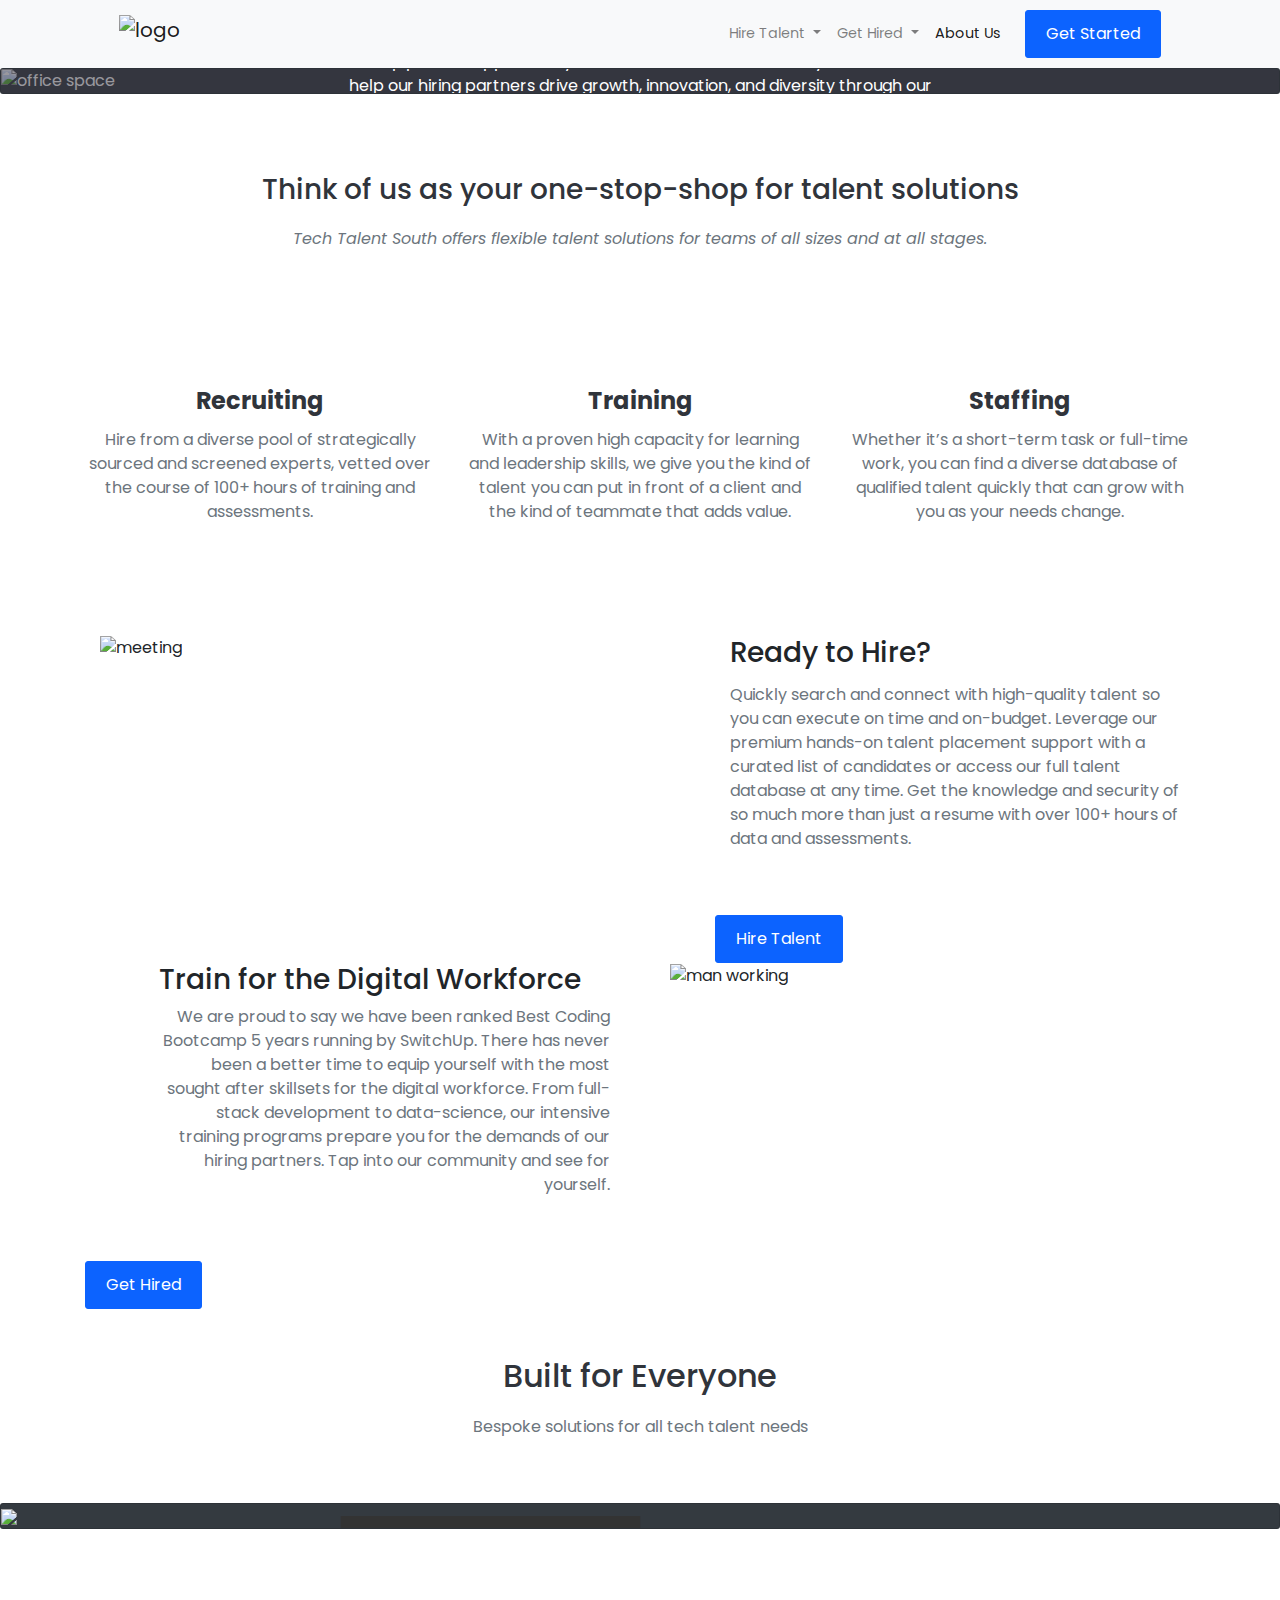
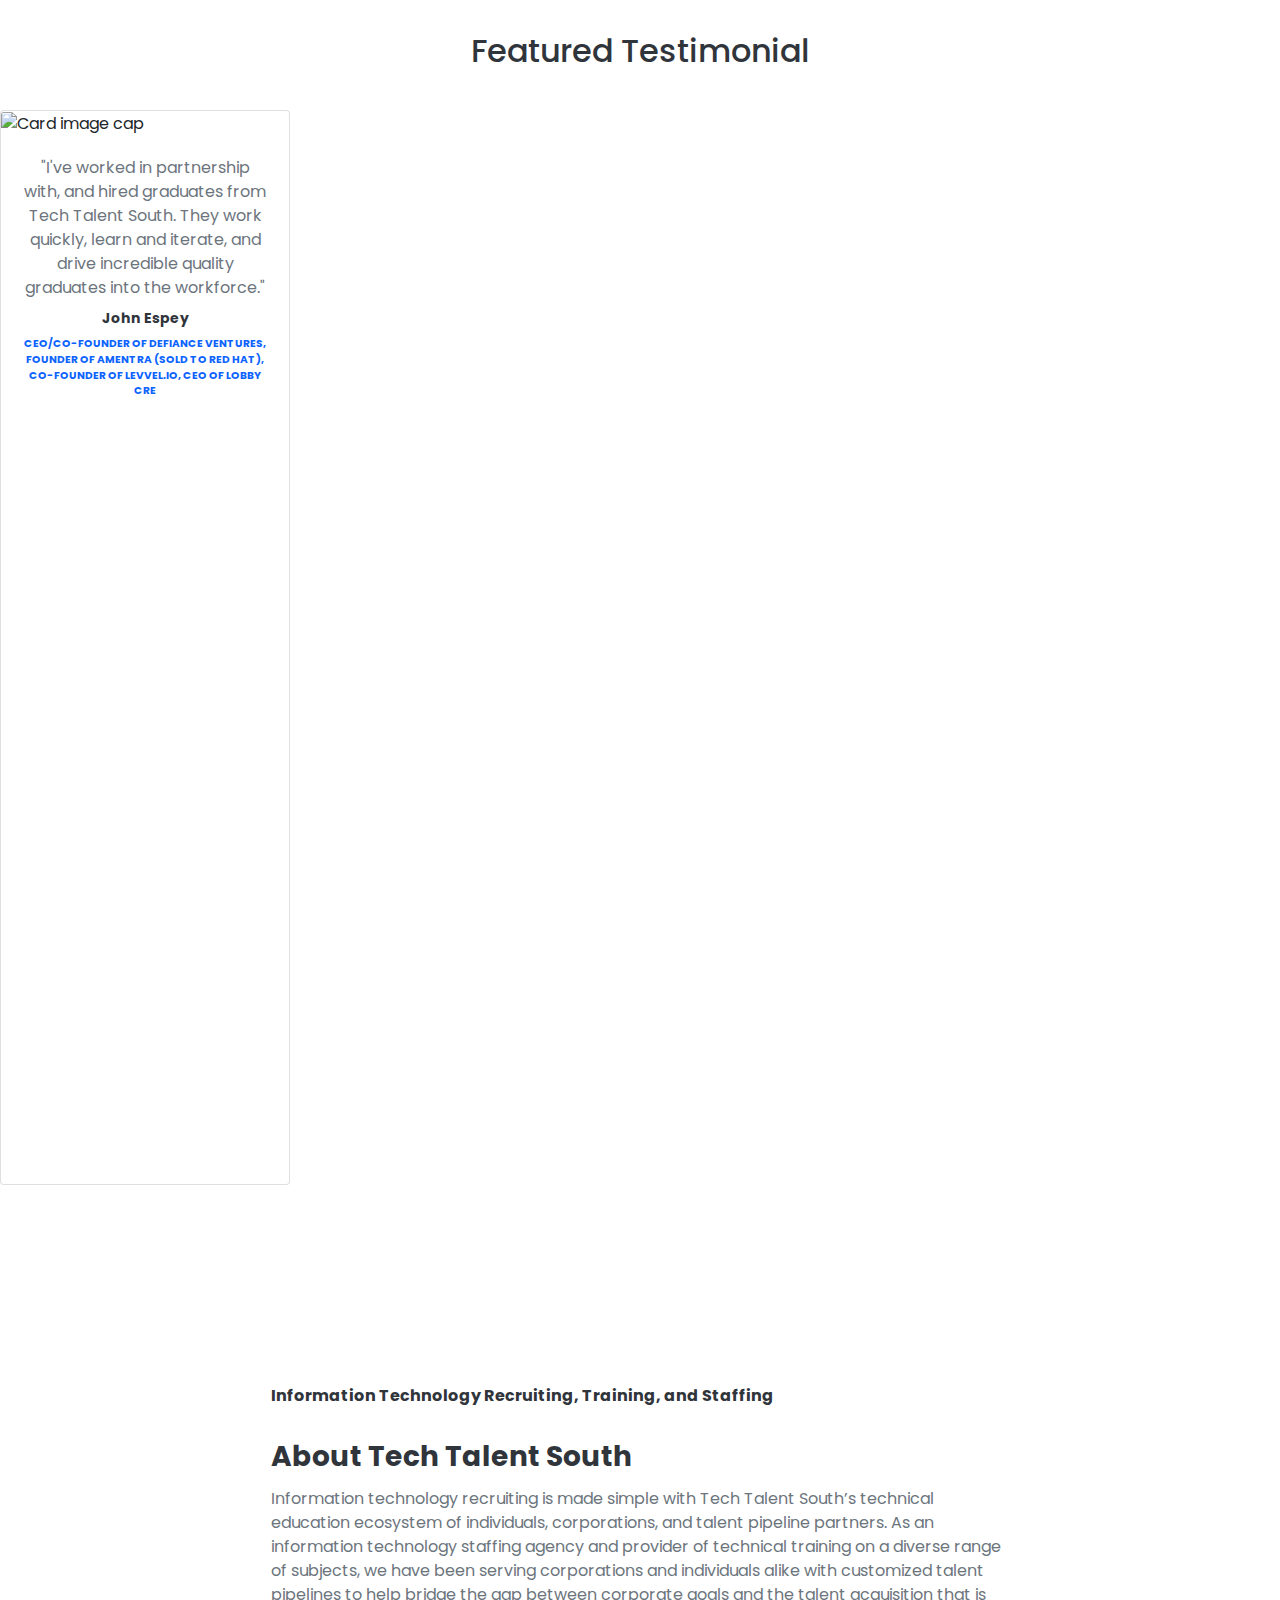
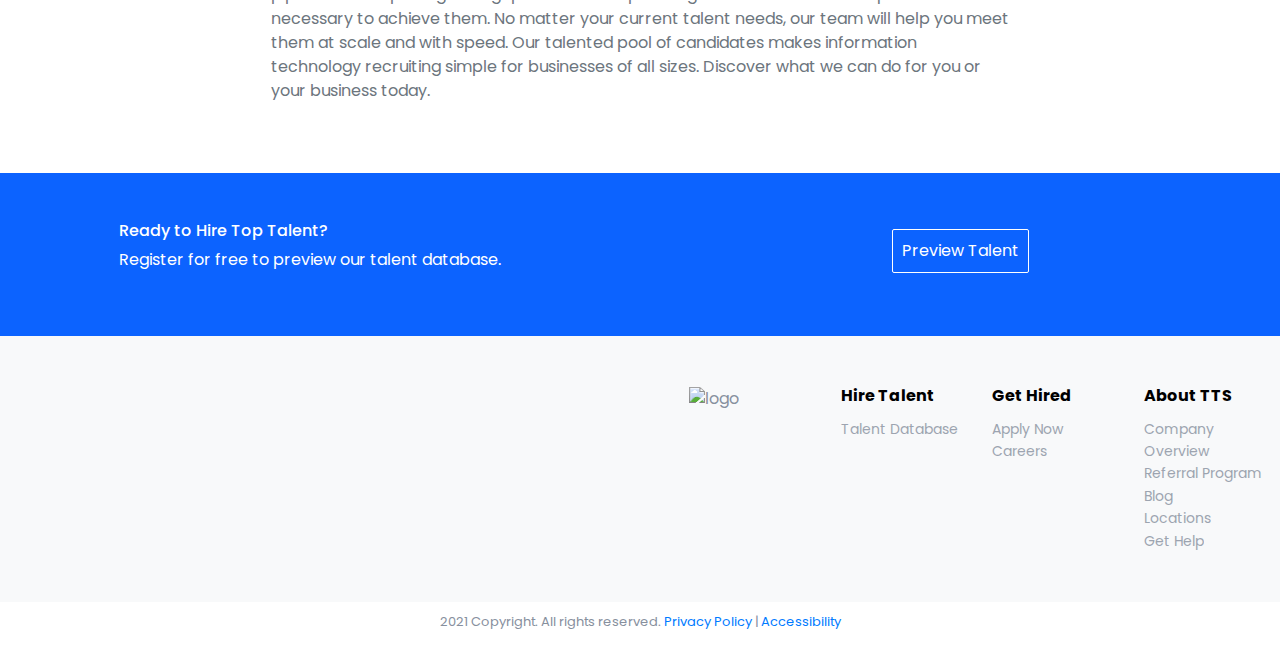
==== commit c1973ae6: "more thorough update" ====
--- a/index.html
+++ b/index.html
@@ -24,7 +24,7 @@
   <nav class="navbar navbar-expand-lg navbar-light bg-light sticky-top">
     <div class="container-fluid">
       <a class="navbar-brand" href="index.html"><img src="https://www.techtalentsouth.com/hubfs/Nav%20Logo%20(1).png"
-          alt="logo" width="125" height="48"/></a>
+          alt="logo" width="125" height="48" /></a>
       <button class="navbar-toggler" type="button" data-bs-toggle="collapse" data-bs-target="#navbarSupportedContent"
         aria-controls="navbarSupportedContent" aria-expanded="false" aria-label="Toggle navigation">
         <span class="navbar-toggler-icon"></span>
@@ -77,7 +77,7 @@
   <div class="card card-img bg-dark text-white">
     <img
       src="https://f.hubspotusercontent40.net/hub/2577343/hubfs/new%20website%20hero%20background%20image%20%281%29.png?width=2880&name=new%20website%20hero%20background%20image%20%281%29.png"
-       alt="office space">
+      alt="office space">
     <div class="card-img-overlay">
       <div class="txt">
         <h5 class="card-title">Build Your Team </h5>
@@ -97,8 +97,8 @@
     <h4>
       Think of us as your one-stop-shop for talent solutions
     </h4>
-    <small class="text-muted">Tech Talent South offers flexible talent solutions for teams of all sizes and at all
-      stages.</small>
+    <p class="text-muted">Tech Talent South offers flexible talent solutions for teams of all sizes and at all
+      stages.</p>
   </div>
   <!--3 boxes-->
   <br><br><br><br><br>
@@ -108,22 +108,22 @@
         <div class="col">
           <h4> Recruiting
           </h4>
-          <small class="text-muted">Hire from a diverse pool of strategically sourced and screened experts, vetted over
-            the course of 100+ hours of training and assessments. </small>
+          <p class="text-muted">Hire from a diverse pool of strategically sourced and screened experts, vetted over
+            the course of 100+ hours of training and assessments. </p>
         </div>
         <div class="col">
           <h4>
             Training
           </h4>
-          <small class="text-muted">With a proven high capacity for learning and leadership skills, we give you the kind
-            of talent you can put in front of a client and the kind of teammate that adds value.</small>
+          <p class="text-muted">With a proven high capacity for learning and leadership skills, we give you the kind
+            of talent you can put in front of a client and the kind of teammate that adds value.</p>
         </div>
         <div class="col">
           <h4>
             Staffing
           </h4>
-          <small class="text-muted">Whether it’s a short-term task or full-time work, you can find a diverse database of
-            qualified talent quickly that can grow with you as your needs change.</small>
+          <p class="text-muted">Whether it’s a short-term task or full-time work, you can find a diverse database of
+            qualified talent quickly that can grow with you as your needs change.</p>
         </div>
       </div>
     </div>
@@ -131,105 +131,108 @@
 
   <!--Image and text-->
   <br><br><br><br>
-  <div class="container">
-    <div class="row">
-      <div class="col-md-6">
-        <img
-          src="https://www.techtalentsouth.com/hs-fs/hubfs/shutterstock_1099307402.jpg?width=7360&height=4912&name=shutterstock_1099307402.jpg"
-          alt="meeting" width="550">
-      </div>
-      <div class="col-md-6 ">
-        <h3>Ready to Hire?</h3>
-        <small class="text-muted">Quickly search and connect with high-quality talent so you can execute on time and
-          on-budget. Leverage our premium hands-on talent placement support with a curated list of candidates or access
-          our full talent database at any time. Get the knowledge and security of so much more than just a resume with
-          over 100+ hours of data and assessments.</small>
-        <br><br>
-        <button class="btn-hire btn-outline-success" type="submit">
-          Hire Talent
-        </button>
-      </div>
-    </div>
-    <div class="row">
-      <div class="col-md-6">
-        <h3>Train for the Digital Workforce</h3>
-        <small class="text-muted">We are proud to say we have been ranked Best Coding Bootcamp 5 years running by
-          SwitchUp. There has never been a better time to equip yourself with the most sought after skillsets for the
-          digital workforce. From full-stack development to data-science, our intensive training programs prepare you
-          for the demands of our hiring partners. Tap into our community and see for yourself.</small>
-        <br><br>
-        <button class="btn-hire btn-outline-success" type="submit">
-          Get Hired
-        </button>
-      </div>
-      <div class="col-md-6 ">
-        <img
-          src="https://www.techtalentsouth.com/hs-fs/hubfs/shutterstock_1626375442.jpg?width=6622&height=4415&name=shutterstock_1626375442.jpg"
-          alt="man working" width="550">
-      </div>
-    </div>
-  </div>
-
+  <div class="ready">
+    <div class="container">
+      <div class="row">
+        <div class="col-md-6">
+          <img
+            src="https://www.techtalentsouth.com/hs-fs/hubfs/shutterstock_1099307402.jpg?width=7360&height=4912&name=shutterstock_1099307402.jpg"
+            alt="meeting" width="550">
+        </div>
+        <div class="col-md-6 text-1">
+          <h3>Ready to Hire?</h3>
+          <p class="text-muted">Quickly search and connect with high-quality talent so you can execute on time and
+            on-budget. Leverage our premium hands-on talent placement support with a curated list of candidates or
+            access
+            our full talent database at any time. Get the knowledge and security of so much more than just a resume with
+            over 100+ hours of data and assessments.</p>
+          <br><br>
+          <button class="btn-hire btn-outline-success" type="submit">
+            Hire Talent
+          </button>
+        </div>
+      </div>
+      <div class="row">
+        <div class="col-md-6 text-2">
+          <h3>Train for the Digital Workforce</h3>
+          <p class="text-muted">We are proud to say we have been ranked Best Coding Bootcamp 5 years running by
+            SwitchUp. There has never been a better time to equip yourself with the most sought after skillsets for the
+            digital workforce. From full-stack development to data-science, our intensive training programs prepare you
+            for the demands of our hiring partners. Tap into our community and see for yourself.</p>
+          <br><br>
+          <button class="btn-hire btn-outline-success" type="submit">
+            Get Hired
+          </button>
+        </div>
+        <div class="col-md-6 ">
+          <img
+            src="https://www.techtalentsouth.com/hs-fs/hubfs/shutterstock_1626375442.jpg?width=6622&height=4415&name=shutterstock_1626375442.jpg"
+            alt="man working" width="550">
+        </div>
+      </div>
+    </div>
+  </div>
   <!--Built for Everyone-->
   <br><br>
   <div class="built">
     <h3>
       Built for Everyone
     </h3>
-    <small class="text-muted">Bespoke solutions for all tech talent needs
-    </small>
+    <p class="text-muted">Bespoke solutions for all tech talent needs
+    </p>
   </div>
 
   <!--Video-->
   <br><br>
-  <div class="card clearfix bg-dark text-white">
+  <div class="video-card">
+  <div class="card card-img bg-dark text-white clearfix">
     <img
       src="https://f.hubspotusercontent40.net/hub/2577343/hubfs/Brand2Files/Untitled%20design%20%2829%29.png?width=2880&name=Untitled%20design%20%2829%29.png"
-      class="card-img" width="100%" height="100%">
+       width="100%">
     <div class="video">
       <div class="card-img-overlay">
         <video src="https://f.hubspotusercontent40.net/hubfs/2577343/TTS%20Lowes.mp4" class="video-fluid"
-          alt="woman explaining program mission" controls>
-      </div>
-    </div>
-  </div>
+        alt="woman explaining program mission" controls>
+      </div>
+    </div>
+  </div>
+</div>
   <!--Featured Testimonial-->
   <br><br><br><br>
   <div class="testimonial">
     <h3> Featured Testimonial </h3>
   </div>
   <br>
-  <div class="card testimonial" style="width: 510px;" style="height: 288.91;">
-    <img class="card-img-top" src="https://www.techtalentsouth.com/hubfs/jespey.jpeg" alt="Card image cap">
-    <div class="card-body">
-      <p class="card-text text-muted">"I've worked in partnership with, and hired graduates from Tech Talent South. They
-        work quickly, learn and iterate, and drive incredible quality graduates into the workforce."</p>
-      <p class="card-text john">John Espey</p>
-      <p class="card-text ceo">CEO/CO-FOUNDER OF DEFIANCE VENTURES, FOUNDER OF AMENTRA (SOLD TO RED HAT), CO-FOUNDER OF
-        LEVVEL.IO, CEO OF LOBBY CRE</p>
-
+  <div class="card-box">
+    <div class="card testimonial" style="width: 290px;" style="height: 492px;">
+      <img class="card-img-top" src="https://www.techtalentsouth.com/hubfs/jespey.jpeg" alt="Card image cap">
+      <div class="card-body">
+        <p class="card-text text-muted">"I've worked in partnership with, and hired graduates from Tech Talent South.
+          They
+          work quickly, learn and iterate, and drive incredible quality graduates into the workforce."</p>
+        <p class="card-text john">John Espey</p>
+        <p class="card-text ceo">CEO/CO-FOUNDER OF DEFIANCE VENTURES, FOUNDER OF AMENTRA (SOLD TO RED HAT), CO-FOUNDER
+          OF
+          LEVVEL.IO, CEO OF LOBBY CRE</p>
+      </div>
     </div>
   </div>
   <!--Info Tech Recruiting-->
   <br><br><br><br><br><br>
   <div class="info">
     <h6>Information Technology Recruiting, Training, and Staffing</h6>
-  </div>
-  <!--About TTS-->
-  <br>
-  <div class="about-tts">
+    <br>
     <h3>About Tech Talent South</h3>
-    <small class="text-muted">Information technology recruiting is made simple with Tech Talent South’s technical
+    <p class="text-muted">Information technology recruiting is made simple with Tech Talent South’s technical
       education ecosystem of individuals, corporations, and talent pipeline partners. As an information technology
       staffing agency and provider of technical training on a diverse range of subjects, we have been serving
       corporations and individuals alike with customized talent pipelines to help bridge the gap between corporate goals
       and the talent acquisition that is necessary to achieve them. No matter your current talent needs, our team will
       help you meet them at scale and with speed. Our talented pool of candidates makes information technology
       recruiting simple for businesses of all sizes. Discover what we can do for you or your business today.
-    </small>
+    </p>
   </div>
   <!--Blue Bar-->
-  <br><br>
   <div class="row">
     <div class="bar col">
       <br><br>
--- a/style.css
+++ b/style.css
@@ -84,7 +84,7 @@
 .card-title {
   font-family: Poppins, sans-serif;
   font-size: 40px;
-  margin: 0px 0px 20px;
+  margin-bottom: 20px;
   text-align: center;
   
 }
@@ -94,7 +94,8 @@
   font-size: 16px;
   text-align: center;
   width: auto;
-  
+  margin-bottom: 50px;
+ 
 }
 
 .btn-hire {
@@ -106,9 +107,12 @@
   text-decoration: none;
   line-height: 1.35rem;
   height: 3.0rem;
-  padding: 0 20px;
+  padding: 0px 20px;
   border: 1px solid;
   border-color: #0C63FF;
+  margin-left: 40%;
+  margin-right: 40%;
+
   
 }
 .btn-hire:hover {
@@ -146,17 +150,22 @@
 }
 
 
-.under .h4 {
+.under h4 {
+font-family: Poppins, sans-serif;
 font-style: bolder;  
 font-size: 28px;
 color: #30343b;
 margin: 0px 0px 20px;
+text-align: center;
 }
 
 .under .text-muted {
   font-style: italic;
   font-size: 16px;
   color: #87909E;
+  text-align: center;
+
+
 }
 
 .boxes h4 {
@@ -172,11 +181,122 @@
   font-size: 16px;
   font-style: Poppins, sans-serif;
   color: #87909E;
-}
+  text-align: center;
+}
+
+
+.ready .text-1 h3 {
+  margin-bottom: 14px;
+  padding: 0px 15px;
+  margin-left: 60px;
+}
+
+.ready .text-2 h3 {
+  padding: 0px 14px;
+  margin-left: 60px;
+
+}
+
+.ready .text-1 p{
+  padding: 0px 15px;
+  margin-left: 60px;
+  font-size: 16px;
+  font-style: Poppins, sans-serif;
+  color: #87909E;
+  text-align: left;
+}
+
+.ready .text-2 p{
+  padding: 0px 15px;
+  margin-left: 60px;
+  font-size: 16px;
+  font-style: Poppins, sans-serif;
+  color: #87909E;
+  text-align: right;
+}
+
+.ready .text-1 button{
+  margin-left: 60px;
+}
+
+/*fix button position */
+.ready .text-2 button{
+  margin: auto;
+}
+
+.ready img {
+  padding: 0px 15px;
+}
+
+.built h3 {
+  font-family: Poppins, sans-serif;
+  font-style: bolder;  
+  font-size: 32px;
+  color: #30343b;
+  margin: 0px 0px 20px;
+  text-align: center;
+
+}
+
+.built p {
+  font-size: 16px;
+  color: #87909E;
+  text-align: center;
+
+}
+
+
+
+.testimonial h3 {
+  font-family: Poppins, sans-serif;
+  font-style: bolder;  
+  font-size: 32px;
+  color: #30343b;
+  margin: 0px 0px 16px;
+  text-align: center;
+
+}
+/*working on cardbox*/
+.testimonial .card-box{
+background-color: olivedrab;
+}
+.info h6{
+  font-size: 16px;
+  color: #30343b;
+  font-weight: bold;
+  padding: 50px 15px 0px 15px;
+  margin: 0% 20% 10px;
+
+}
+
+.info h3 {
+  font-size: 28px;
+  color: #30343b;
+  font-weight: bold;
+  padding: 0px 15px;
+  margin: 0% 20% 14px;
+
+
+}
+
+.info .text-muted {
+  font-size: 16px;
+  font-style: Poppins, sans-serif;
+  color: #87909E;
+  text-align: left;
+  padding: 0px 15px;
+  margin: 0% 20% 70px;
+  
+}
+
 
 .video .card-img-overlay {
   background-color: transparent;
   border: transparent;
+  position: absolute;
+  top: 50%;
+  left: 50%;
+  transform: translate(-50%, -50%);
 }
 
 
@@ -209,6 +329,8 @@
   color: white;
   font-family: Poppins, sans-serif;
   width: 100%;
+  display: grid;
+  justify-content: space-around;
 }
 
 .bar h3 {
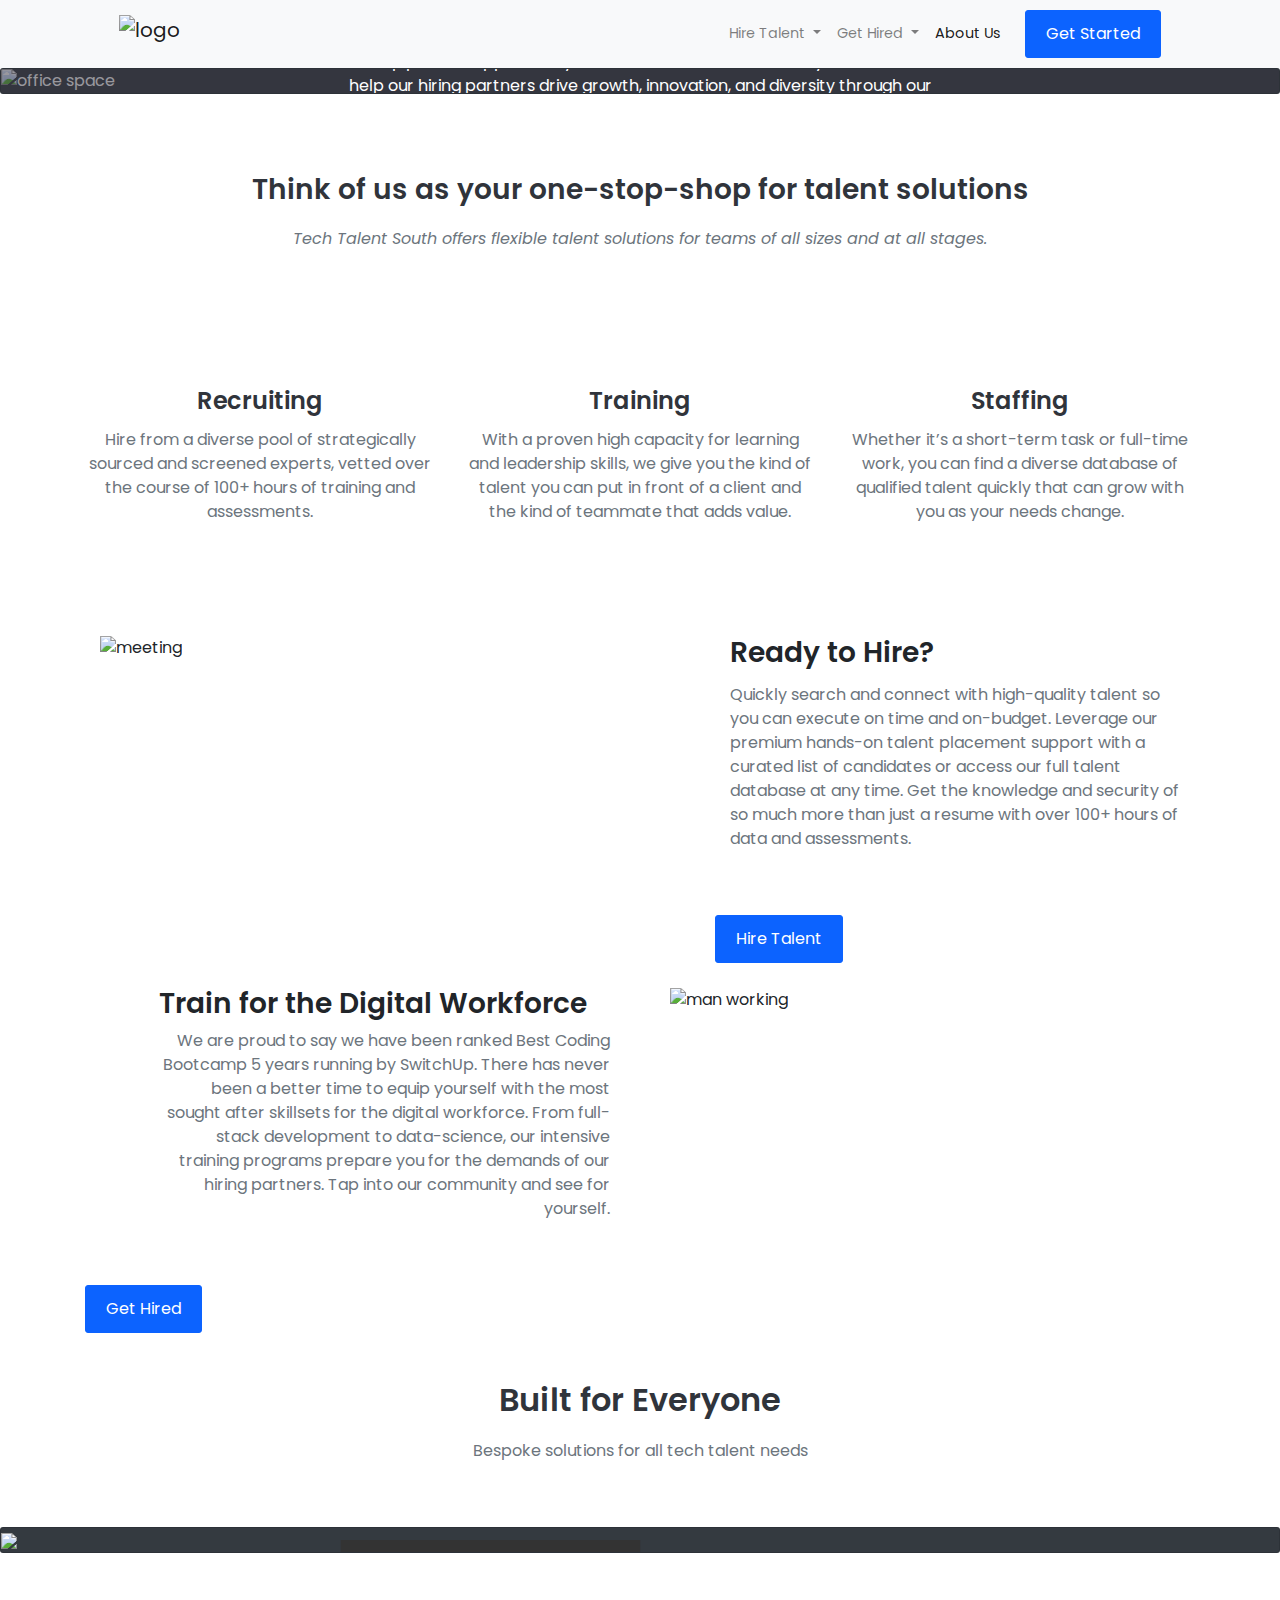
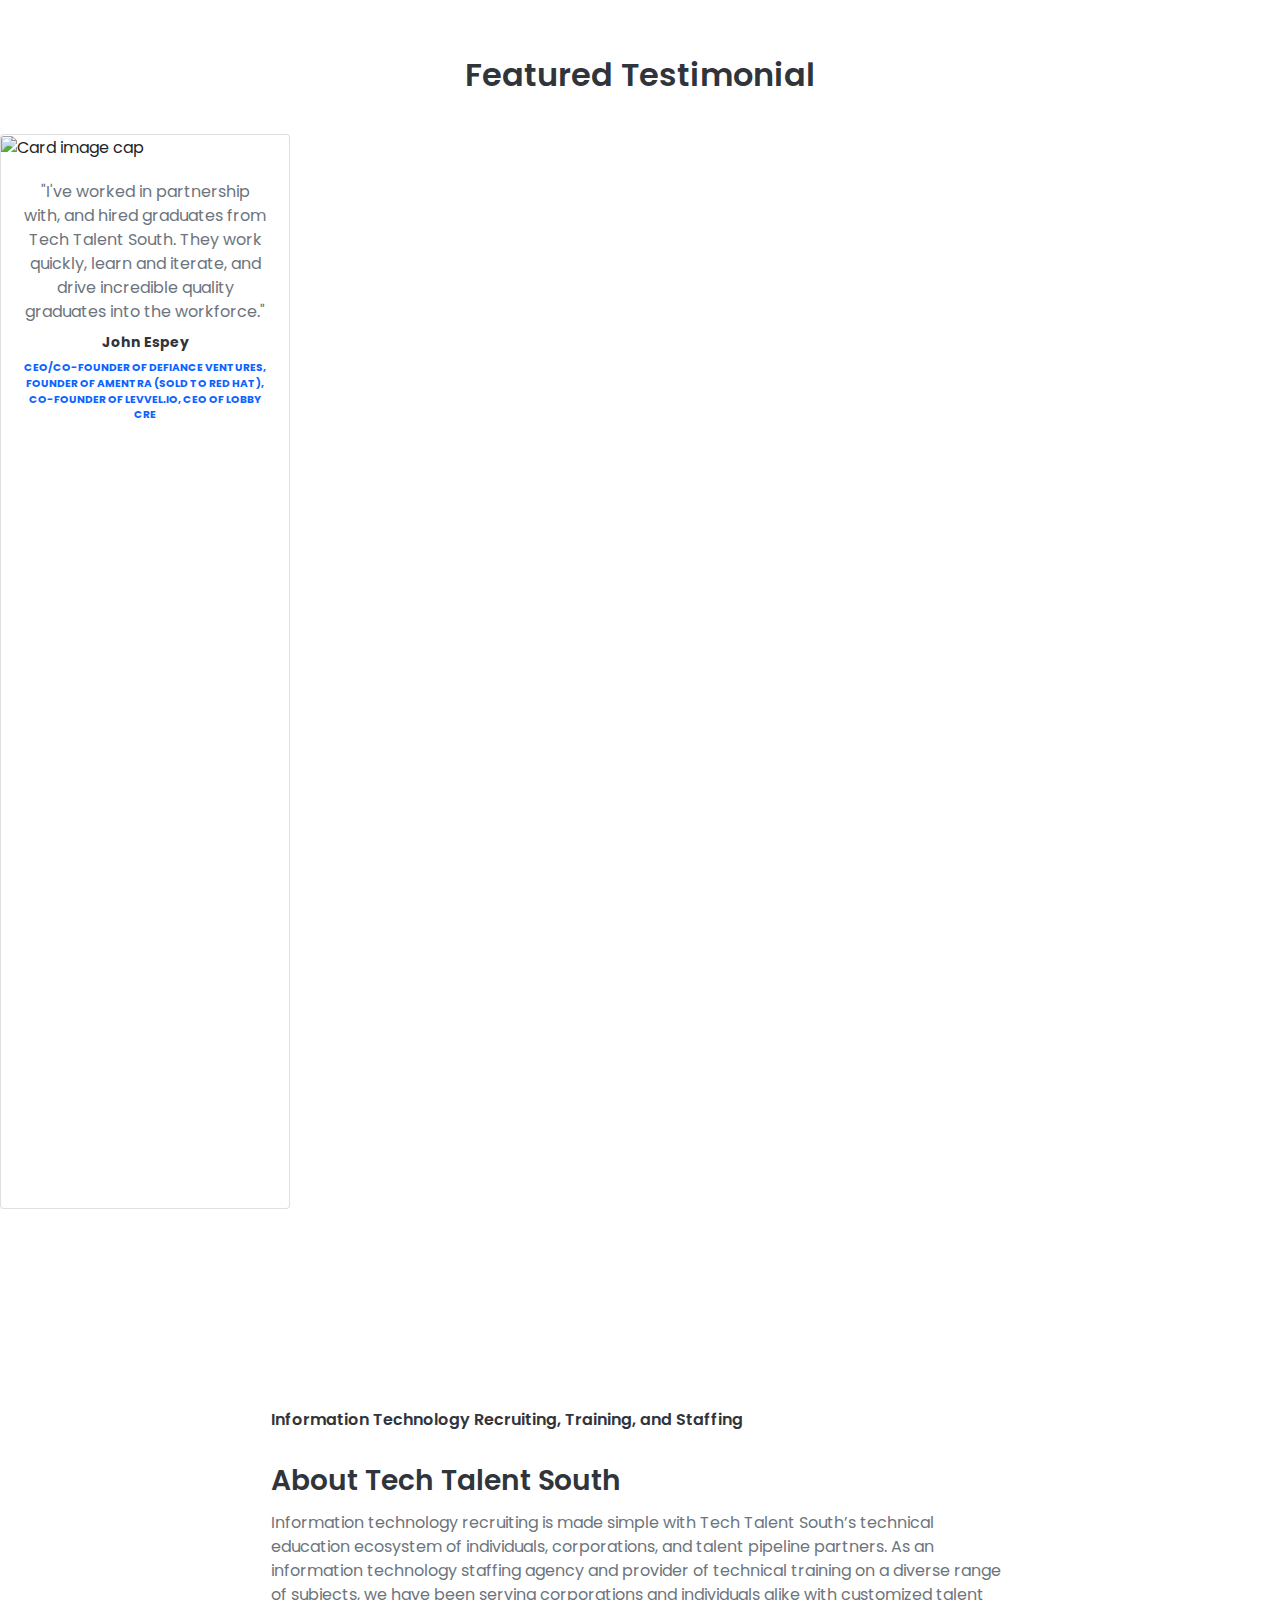
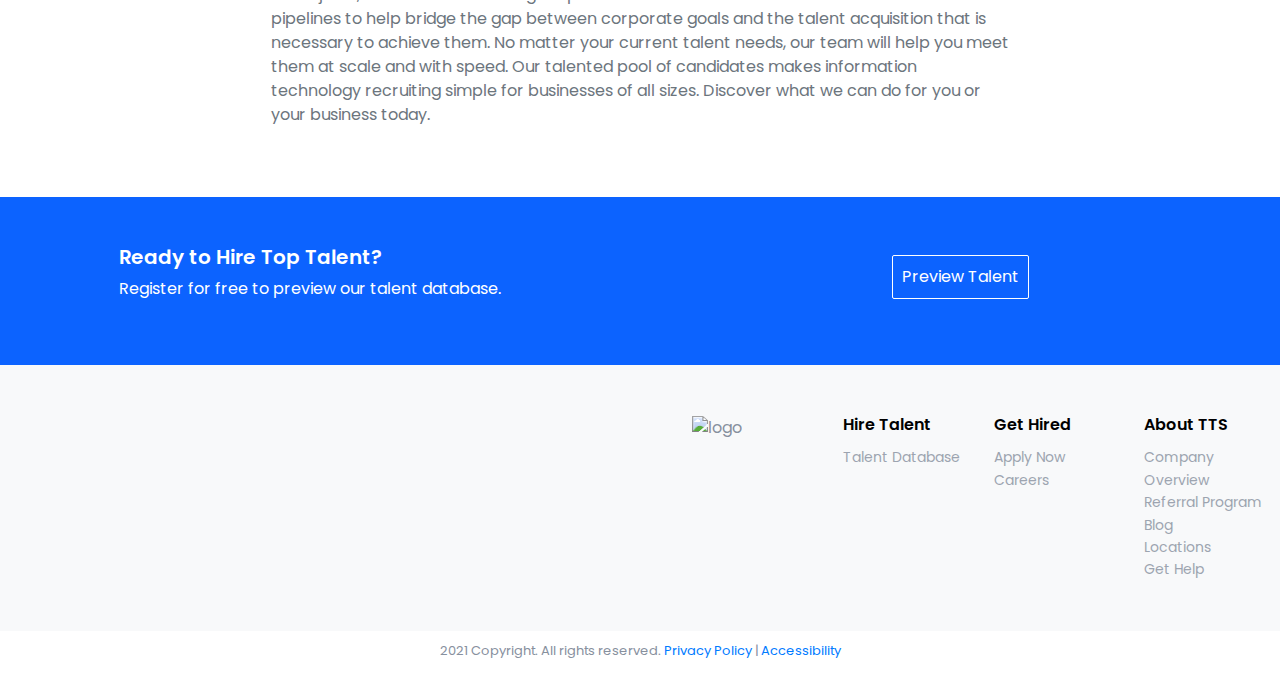
==== commit 7d672e88: "corrected font" ====
--- a/index.html
+++ b/index.html
@@ -13,7 +13,6 @@
   <link rel="stylesheet" href="https://cdnjs.cloudflare.com/ajax/libs/ionicons/2.0.1/css/ionicons.min.css" />
   <link rel="preconnect" href="https://fonts.googleapis.com" />
   <link rel="preconnect" href="https://fonts.gstatic.com" crossorigin />
-  <link href="https://fonts.googleapis.com/css2?family=Poppins&display=swap" rel="stylesheet" />
   <!--Internal Stylesheets-->
   <link rel="stylesheet" href="style.css" />
   <link rel="stylesheet" href="/css/all.css" />
@@ -143,8 +142,7 @@
           <h3>Ready to Hire?</h3>
           <p class="text-muted">Quickly search and connect with high-quality talent so you can execute on time and
             on-budget. Leverage our premium hands-on talent placement support with a curated list of candidates or
-            access
-            our full talent database at any time. Get the knowledge and security of so much more than just a resume with
+            access our full talent database at any time. Get the knowledge and security of so much more than just a resume with
             over 100+ hours of data and assessments.</p>
           <br><br>
           <button class="btn-hire btn-outline-success" type="submit">
@@ -152,6 +150,7 @@
           </button>
         </div>
       </div>
+      <br>
       <div class="row">
         <div class="col-md-6 text-2">
           <h3>Train for the Digital Workforce</h3>
@@ -307,6 +306,9 @@
   <script src="https://cdn.jsdelivr.net/npm/bootstrap@5.1.2/dist/js/bootstrap.min.js"
     integrity="sha384-PsUw7Xwds7x08Ew3exXhqzbhuEYmA2xnwc8BuD6SEr+UmEHlX8/MCltYEodzWA4u"
     crossorigin="anonymous"></script>
+  <!--This is the JS from where I got the footer-->
+  <script src="https://cdnjs.cloudflare.com/ajax/libs/jquery/3.2.1/jquery.min.js"></script>
+  <script src="https://cdnjs.cloudflare.com/ajax/libs/twitter-bootstrap/4.1.3/js/bootstrap.bundle.min.js"></script>
 </body>
 
 </html>--- a/style.css
+++ b/style.css
@@ -1,3 +1,4 @@
+@import url('https://fonts.googleapis.com/css2?family=Poppins:wght@400;600&display=swap');
 * {
   font-family: Poppins, sans-serif;
 }
@@ -83,6 +84,7 @@
 
 .card-title {
   font-family: Poppins, sans-serif;
+  font-weight: 600;
   font-size: 40px;
   margin-bottom: 20px;
   text-align: center;
@@ -154,6 +156,7 @@
 font-family: Poppins, sans-serif;
 font-style: bolder;  
 font-size: 28px;
+font-weight: 600;
 color: #30343b;
 margin: 0px 0px 20px;
 text-align: center;
@@ -170,7 +173,7 @@
 
 .boxes h4 {
   font-size: 24px;
-  font-weight: bolder;
+  font-weight: 600;
   font-style: Poppins, sans-serif;
   color: #30343b;
   margin: 0px 0px 12px;
@@ -189,13 +192,19 @@
   margin-bottom: 14px;
   padding: 0px 15px;
   margin-left: 60px;
+  font-family: Poppins, sans-serif;
+  font-weight: 600;
+  font-size: 28px;
 }
 
 .ready .text-2 h3 {
   padding: 0px 14px;
   margin-left: 60px;
-
-}
+  font-family: Poppins, sans-serif;
+  font-weight: 600;
+  font-size: 28px;
+}
+
 
 .ready .text-1 p{
   padding: 0px 15px;
@@ -204,6 +213,7 @@
   font-style: Poppins, sans-serif;
   color: #87909E;
   text-align: left;
+
 }
 
 .ready .text-2 p{
@@ -230,7 +240,7 @@
 
 .built h3 {
   font-family: Poppins, sans-serif;
-  font-style: bolder;  
+  font-weight: 600;
   font-size: 32px;
   color: #30343b;
   margin: 0px 0px 20px;
@@ -249,7 +259,7 @@
 
 .testimonial h3 {
   font-family: Poppins, sans-serif;
-  font-style: bolder;  
+  font-weight: 600;
   font-size: 32px;
   color: #30343b;
   margin: 0px 0px 16px;
@@ -263,7 +273,7 @@
 .info h6{
   font-size: 16px;
   color: #30343b;
-  font-weight: bold;
+  font-weight: 600;
   padding: 50px 15px 0px 15px;
   margin: 0% 20% 10px;
 
@@ -272,7 +282,7 @@
 .info h3 {
   font-size: 28px;
   color: #30343b;
-  font-weight: bold;
+  font-weight: 600;
   padding: 0px 15px;
   margin: 0% 20% 14px;
 
@@ -333,9 +343,10 @@
   justify-content: space-around;
 }
 
-.bar h3 {
-  font-size: 17.5px;
-  font-weight: bold;
+.bar h6 {
+  font-size: 20px;
+  font-weight: 600;
+  font-family: Poppins, sans-serif;
 }
 
 .bar p {
@@ -376,7 +387,7 @@
 .footer-clean h3 {
   margin-top: 0;
   margin-bottom: 12px;
-  font-weight: bold;
+  font-weight: 600;
   font-size: 16px;
   color: black;
   display: grid;
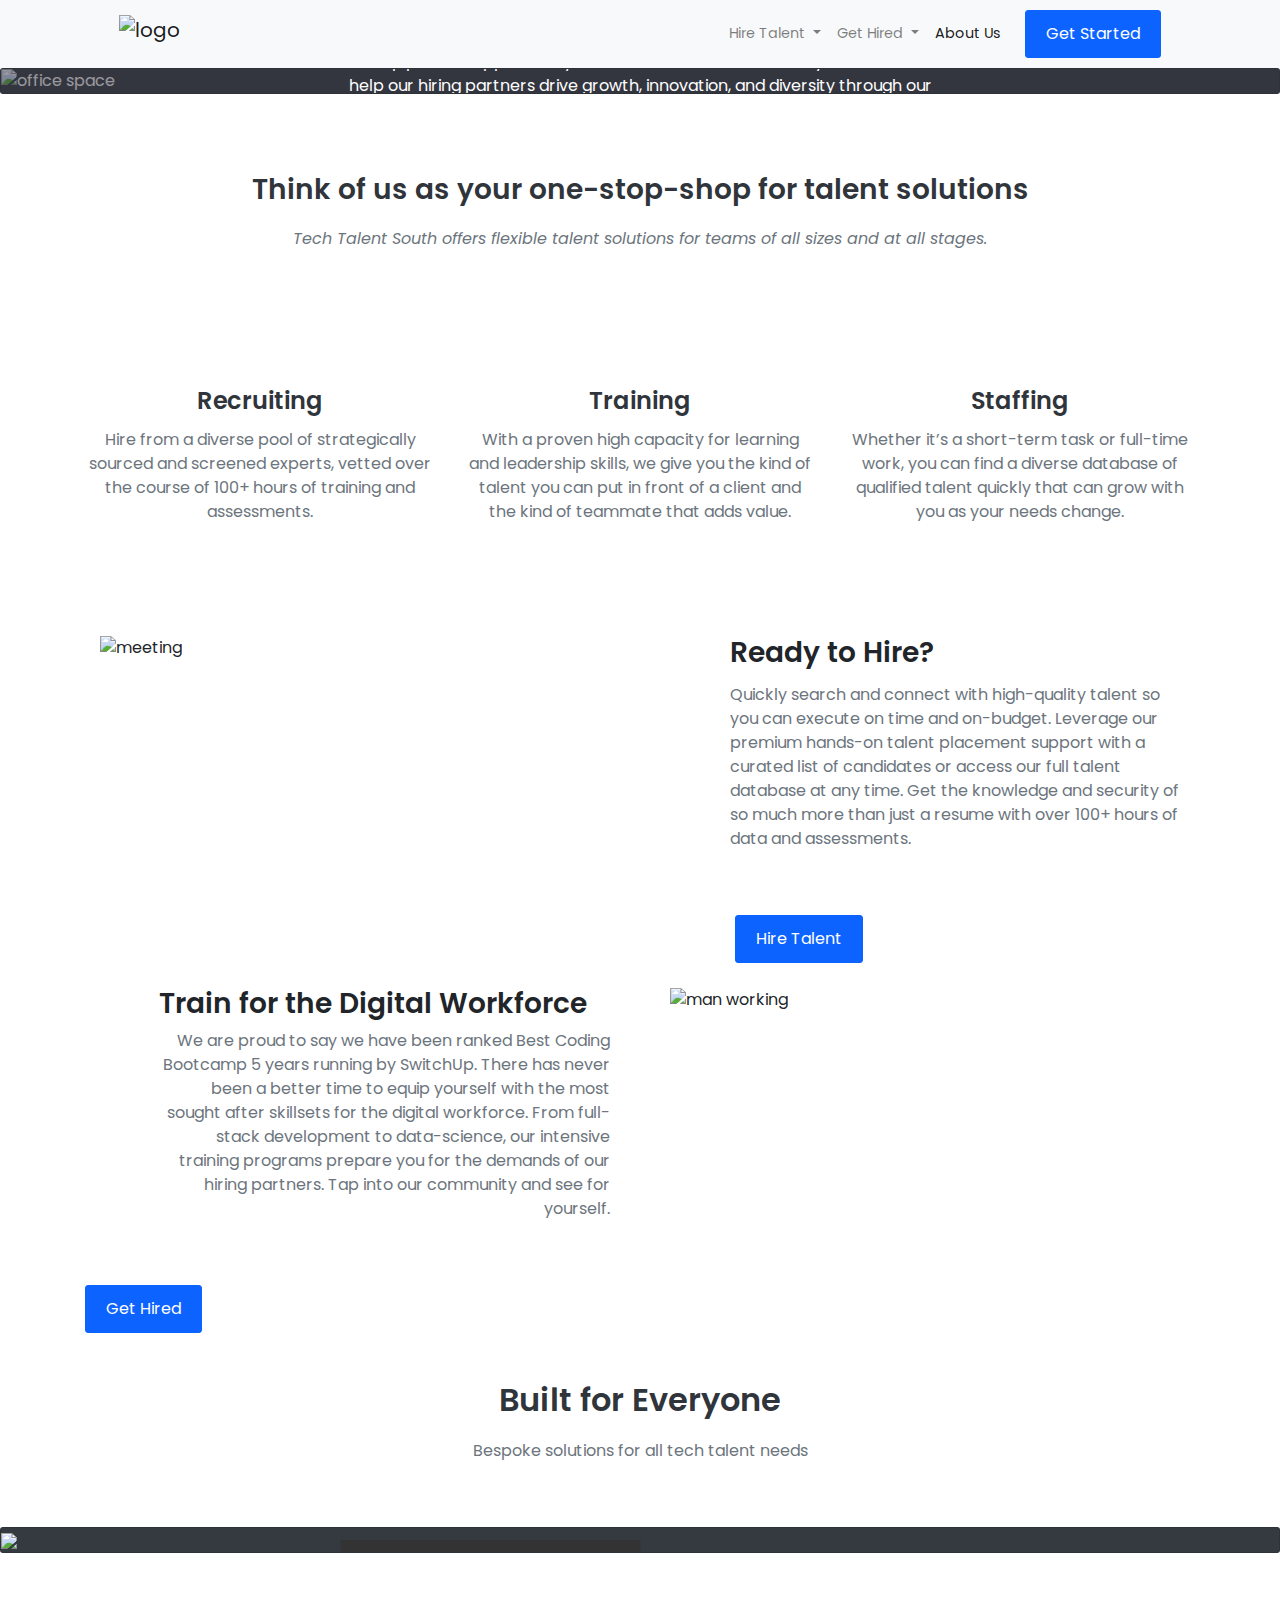
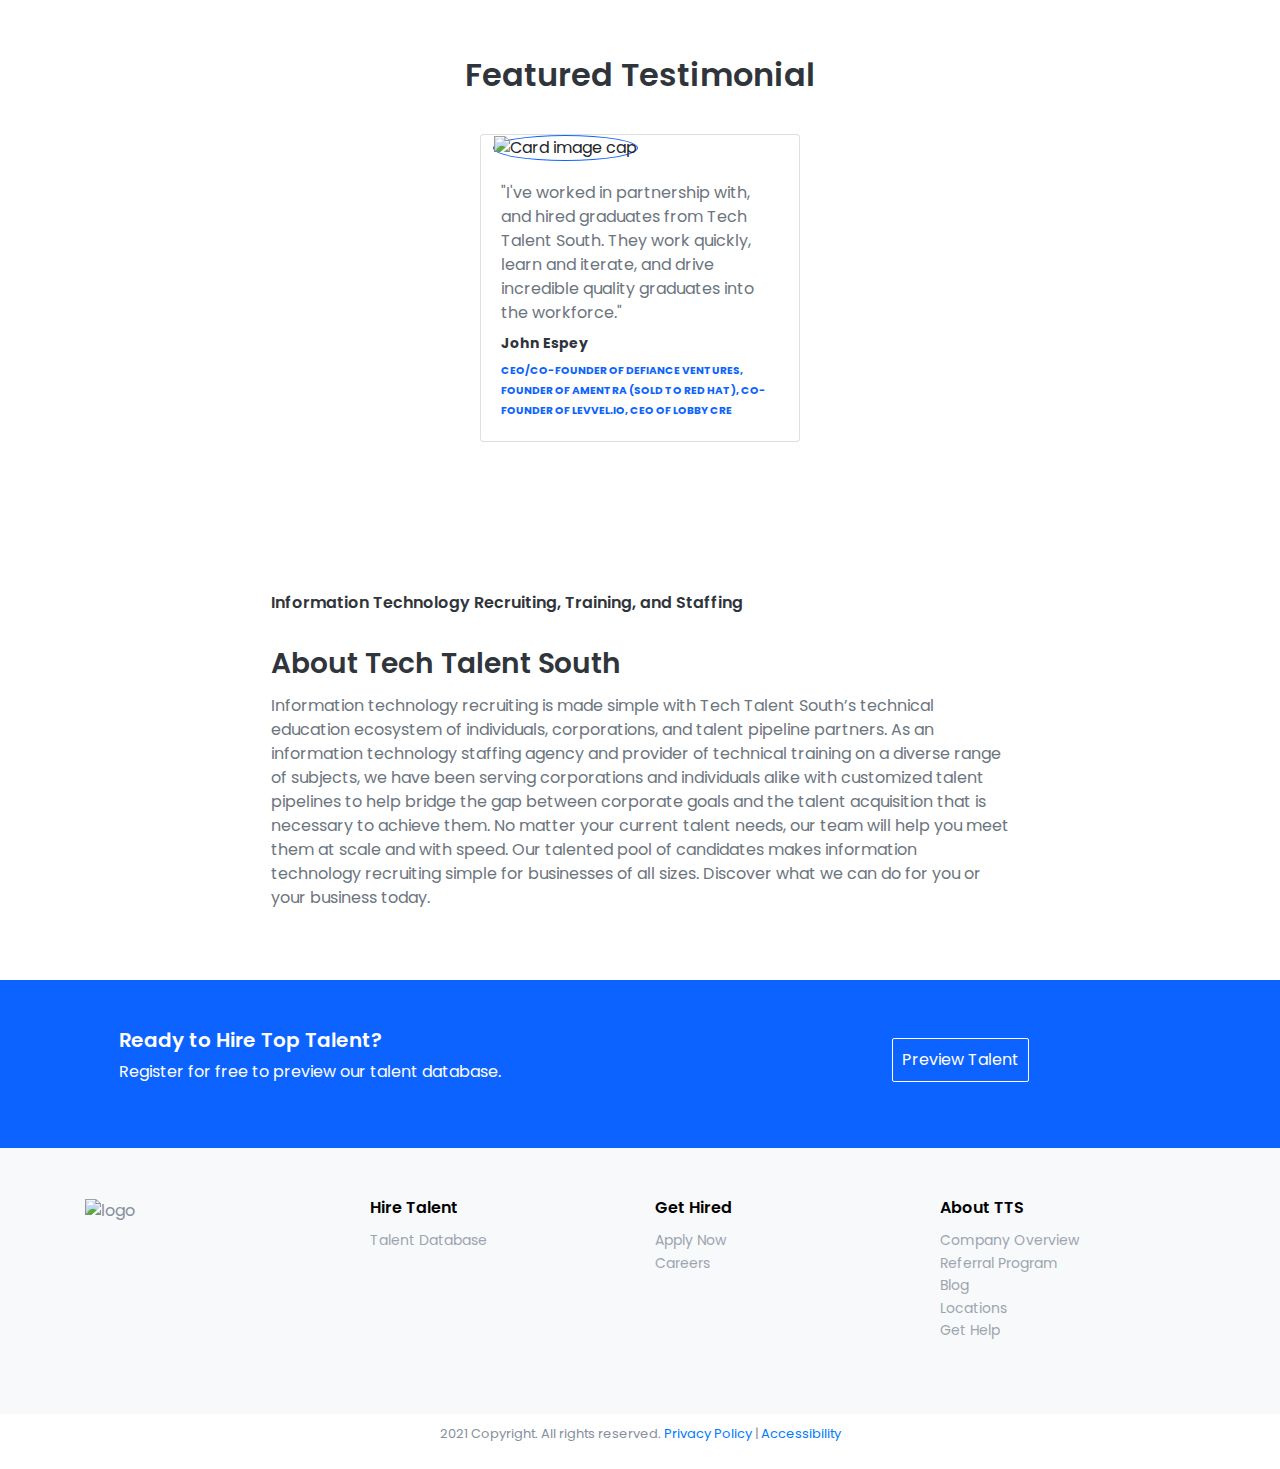
==== commit 9acd2d5f: "fixed testimonial" ====
--- a/index.html
+++ b/index.html
@@ -203,8 +203,8 @@
   </div>
   <br>
   <div class="card-box">
-    <div class="card testimonial" style="width: 290px;" style="height: 492px;">
-      <img class="card-img-top" src="https://www.techtalentsouth.com/hubfs/jespey.jpeg" alt="Card image cap">
+    <div class="card testimonial h-100" style="width: 320px;";">
+      <img class="card-img-top border border-primary rounded-circle" src="https://www.techtalentsouth.com/hubfs/jespey.jpeg" alt="Card image cap" >
       <div class="card-body">
         <p class="card-text text-muted">"I've worked in partnership with, and hired graduates from Tech Talent South.
           They
@@ -253,15 +253,16 @@
     <div class="footer">
       <div class="footer-clean">
         <div class="container">
-          <div class="row justify-content-center">
-            <div class="col-sm-4 col-md-3 litem">
+          <div class="row justify-content-right">
+            <div class="col-sm-4 col-md-3 item">
               <div class="img-footer">
                 <img src="https://www.techtalentsouth.com/hubfs/Nav%20Logo%20(1).png" alt="logo" width="220"
                   height="88" />
+              <div class="col-lg-2 item social">
+                <a href="#"><i class="icon fab fa-facebook-f"></i></a>
+                <a href="#"><i class="icon fab fa-instagram"></i></a>
+                <a href="#"><i class="icon ion-social-twitter"></i></a>
               </div>
-              <div class="col-lg-2 item social">
-                <a href="#"><i class="fab fa-facebook-f"></i><a href="#"><i class="fab fa-instagram"></i></a></a><a
-                  href="#"><i class="icon ion-social-twitter"></i></a>
               </div>
             </div>
             <div class="col-sm-4 col-md-3 item">
--- a/style.css
+++ b/style.css
@@ -2,6 +2,11 @@
 * {
   font-family: Poppins, sans-serif;
 }
+
+.jumbotron {
+  background-color: #0C63FF;
+    font-weight: 900;
+  }
 
 /*NavBar*/
 
@@ -226,12 +231,13 @@
 }
 
 .ready .text-1 button{
-  margin-left: 60px;
+  margin-left: 80px;
 }
 
 /*fix button position */
 .ready .text-2 button{
-  margin: auto;
+  margin-left: auto;
+ 
 }
 
 .ready img {
@@ -255,7 +261,23 @@
 
 }
 
-
+.card-box {
+  text-align: center;
+  z-index: -1;
+}
+
+.card-box p{
+  text-align: left;
+  font-family: Poppins, sans-serif;
+
+}
+
+.card-box .ceo {
+  text-align: left;
+  font-family: Poppins, sans-serif;
+  font-weight: 400;
+  line-height: 20px; 
+}
 
 .testimonial h3 {
   font-family: Poppins, sans-serif;
@@ -266,15 +288,25 @@
   text-align: center;
 
 }
-/*working on cardbox*/
-.testimonial .card-box{
-background-color: olivedrab;
-}
+
+.testimonial img{
+border: 90%;
+height: 96px; 
+width: 96px;
+position: relative;
+margin-right: 150px;
+background-position: center;
+background-size: cover;
+border-color: #0C63FF !important;
+overflow: visible;
+/*margin-top: -48px;*/
+}
+
 .info h6{
   font-size: 16px;
   color: #30343b;
   font-weight: 600;
-  padding: 50px 15px 0px 15px;
+  padding: 0px 15px 0px 15px;
   margin: 0% 20% 10px;
 
 }
@@ -380,8 +412,6 @@
   padding: 50px 0;
   background-color: #f8f9fa;
   color: #87909E;
-  display: grid;
-  justify-content: right;
 }
 
 .footer-clean h3 {
@@ -390,8 +420,7 @@
   font-weight: 600;
   font-size: 16px;
   color: black;
-  display: grid;
-  justify-content: left;
+  
 }
 
 .footer-clean ul {
@@ -414,7 +443,7 @@
 }
 
 .footer-clean .social {
- text-align: left;
+ text-align: right;
 }
 
 @media (max-width:767px) {
@@ -426,8 +455,7 @@
 
 @media (max-width: 768px) {
   .footer-clean .item.social {
-    display: grid;
-    justify-content: left;
+   text-align: center;
   }
 }
 
@@ -435,10 +463,16 @@
   font-size: 24px;
   width: 40px;
   height: 40px;
-  display: inline-block;
   color: inherit;
   opacity: 0.75;
-
+  line-height: 40px;
+  display: inline-block;
+  text-align: center;
+  margin-left: 10px;
+
+}
+
+.footer-clean .social .icon {
 }
 
 .footer-clean .item.social>a:hover {
@@ -453,19 +487,12 @@
 
 @media (max-width:767px) {
   .footer-clean .item.social>a {
-    margin-top: 10px;
-  }
-}
-
-/* working on shifting left
-.footer-clean .litem {
-}
+    margin-top: 10px;  }
+}
+
+
 .footer-clean .img-footer {
-  background-color: aqua;
-  
- 
-}
-*/
+}
 
 .footer-clean .copyright {
   margin-top: 14px;
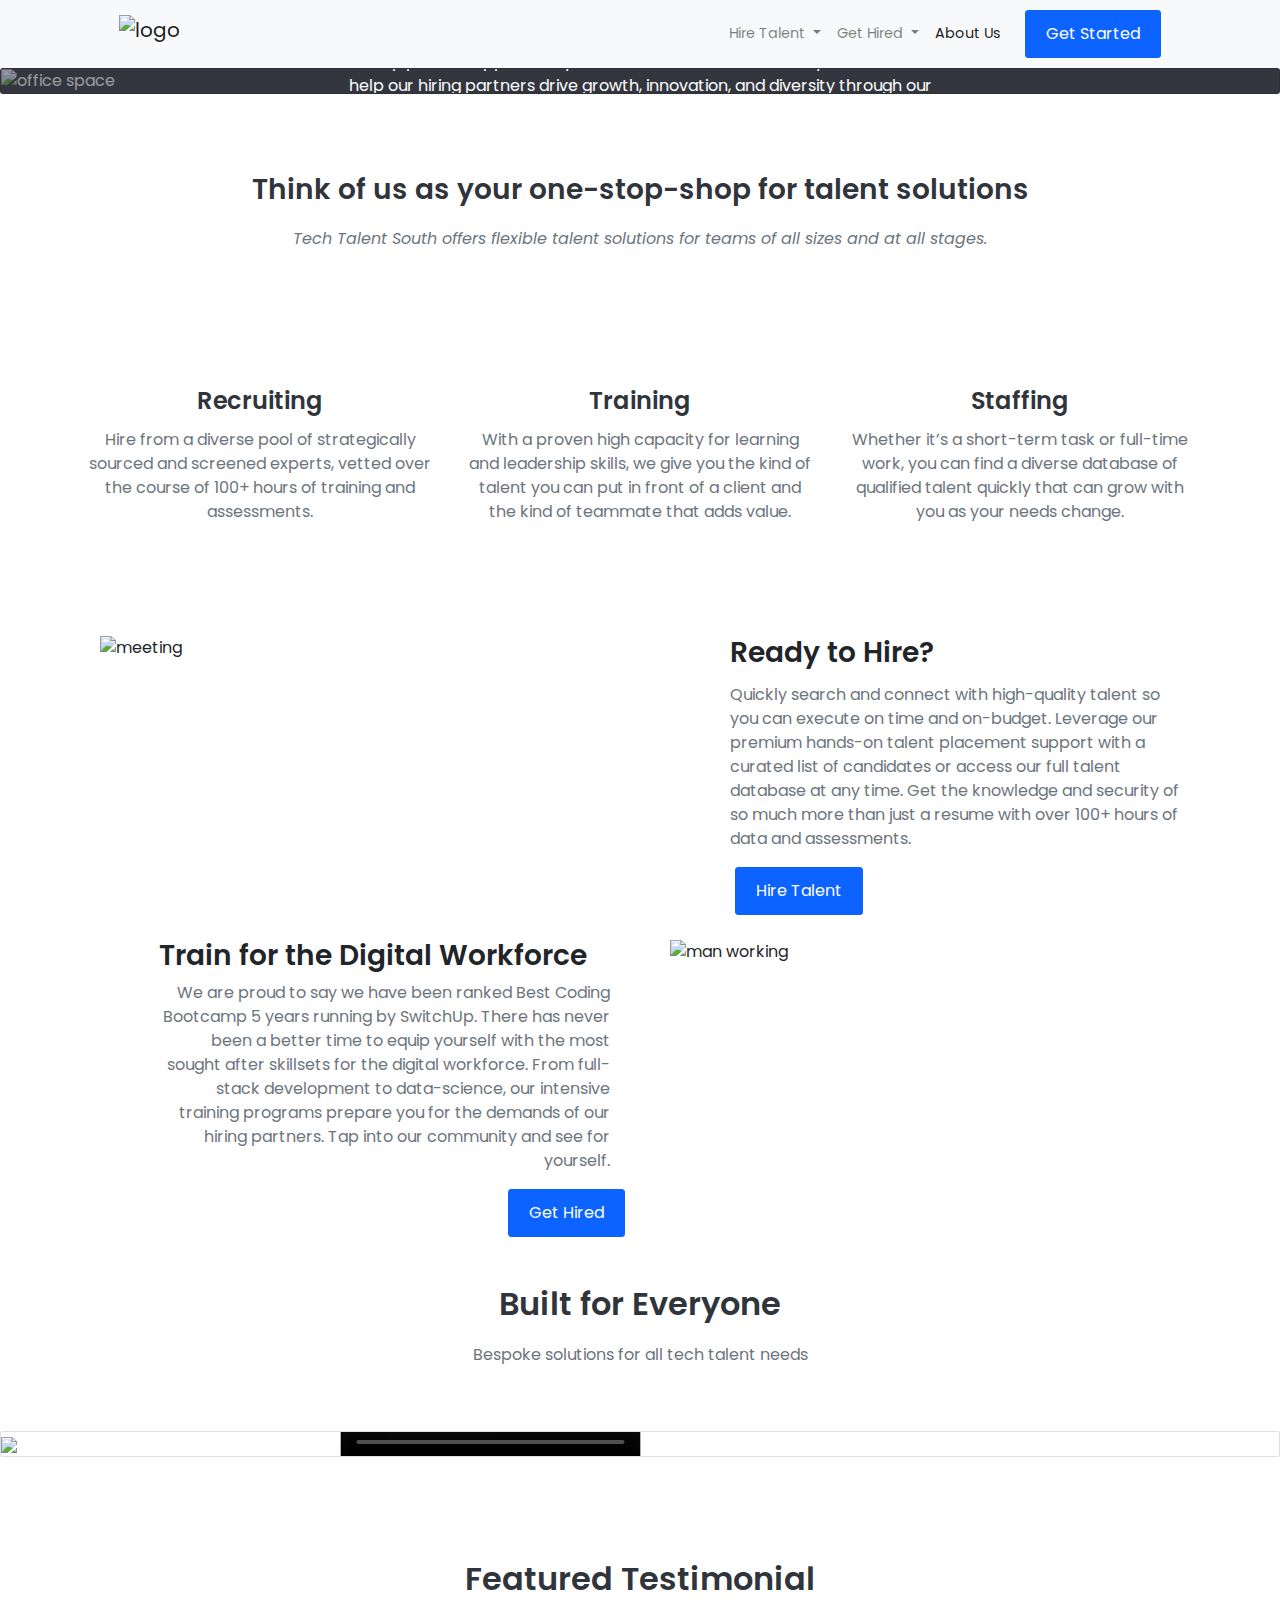
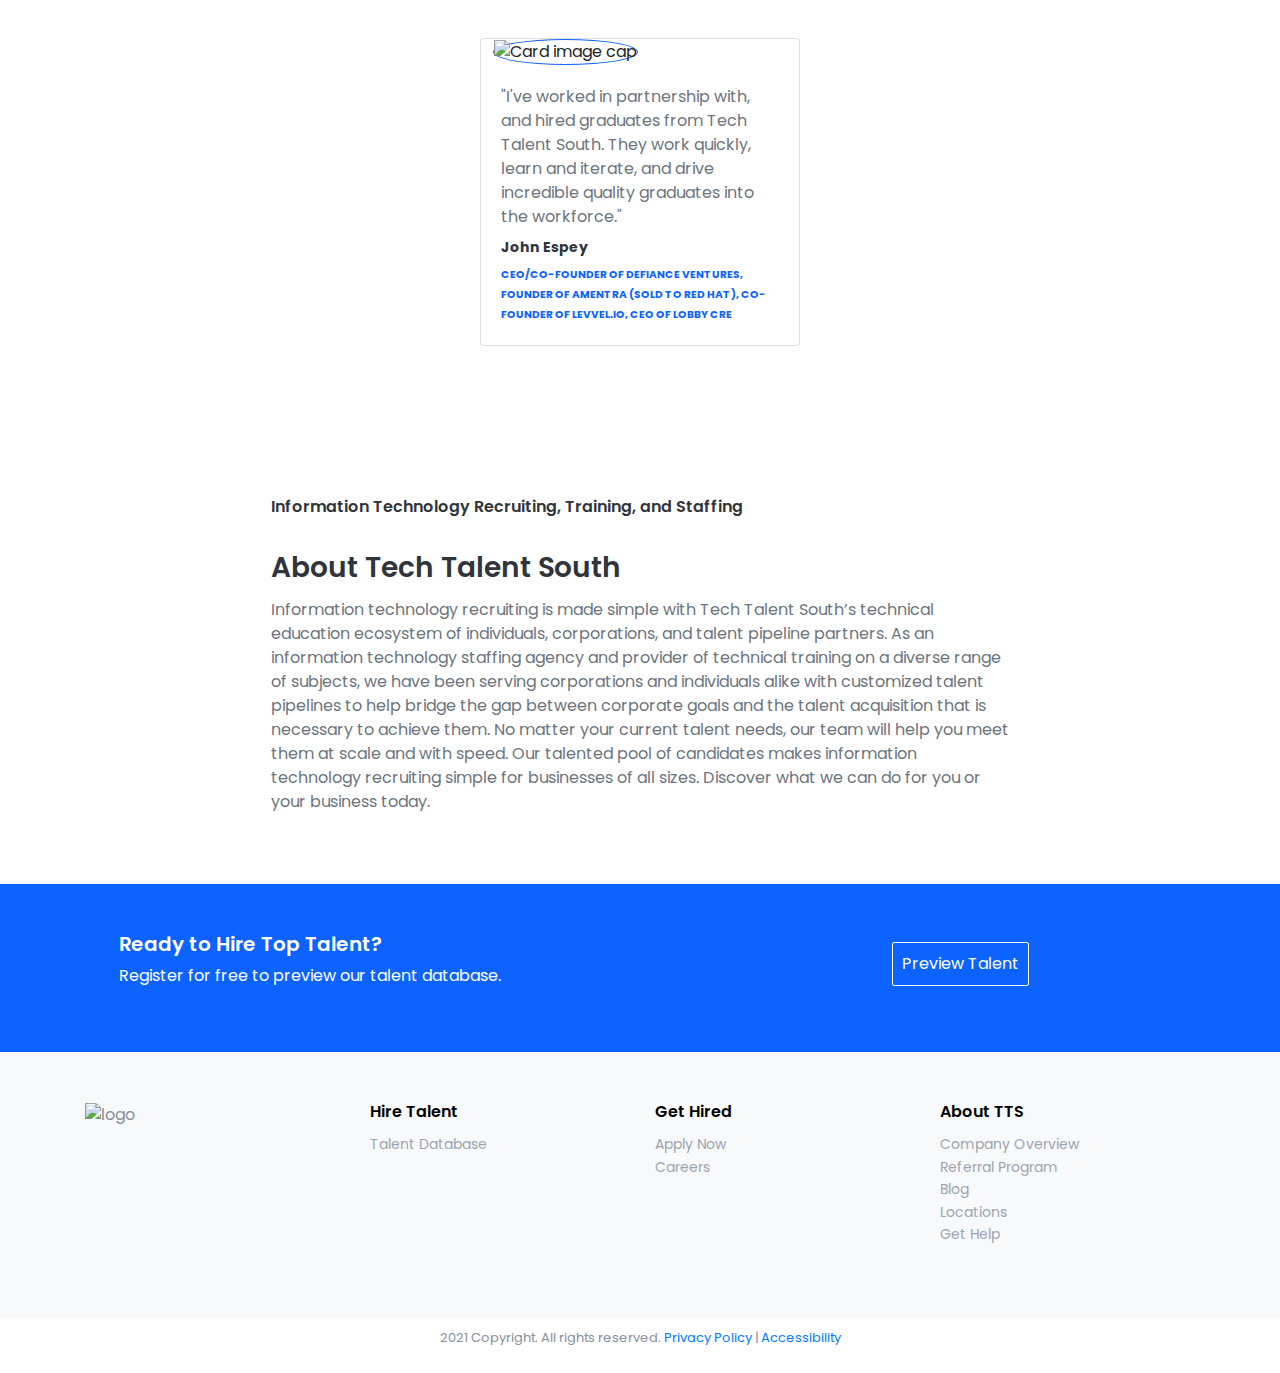
==== commit 8f698039: "aligned button on ready category" ====
--- a/index.html
+++ b/index.html
@@ -144,7 +144,6 @@
             on-budget. Leverage our premium hands-on talent placement support with a curated list of candidates or
             access our full talent database at any time. Get the knowledge and security of so much more than just a resume with
             over 100+ hours of data and assessments.</p>
-          <br><br>
           <button class="btn-hire btn-outline-success" type="submit">
             Hire Talent
           </button>
@@ -158,7 +157,6 @@
             SwitchUp. There has never been a better time to equip yourself with the most sought after skillsets for the
             digital workforce. From full-stack development to data-science, our intensive training programs prepare you
             for the demands of our hiring partners. Tap into our community and see for yourself.</p>
-          <br><br>
           <button class="btn-hire btn-outline-success" type="submit">
             Get Hired
           </button>
@@ -184,13 +182,13 @@
   <!--Video-->
   <br><br>
   <div class="video-card">
-  <div class="card card-img bg-dark text-white clearfix">
+  <div class="card card-img ">
     <img
       src="https://f.hubspotusercontent40.net/hub/2577343/hubfs/Brand2Files/Untitled%20design%20%2829%29.png?width=2880&name=Untitled%20design%20%2829%29.png"
        width="100%">
     <div class="video">
       <div class="card-img-overlay">
-        <video src="https://f.hubspotusercontent40.net/hubfs/2577343/TTS%20Lowes.mp4" class="video-fluid"
+        <video src="https://f.hubspotusercontent40.net/hubfs/2577343/TTS%20Lowes.mp4" class=""
         alt="woman explaining program mission" controls>
       </div>
     </div>
--- a/style.css
+++ b/style.css
@@ -72,18 +72,18 @@
 
 .dropdown-menu .dropdown-item:hover {
   color: #0C63FF;
-  background-color: white;
+  background-color: white!important;
 }
 
 .dropdown:hover .dropdown-menu {
   display: block;
 
 }
-/*work on making navbar hover blue
-.nav-item:hover li {
- color: #0C63FF;
-}
-*/
+
+.nav-link:hover{
+  color: #0C63FF !important;
+}
+
 
 /*Body*/
 
@@ -235,8 +235,9 @@
 }
 
 /*fix button position */
-.ready .text-2 button{
-  margin-left: auto;
+.ready .text-2 .btn-hire{
+margin: auto;  
+float: right;
  
 }
 
@@ -339,6 +340,16 @@
   top: 50%;
   left: 50%;
   transform: translate(-50%, -50%);
+  width: 50%;
+  height: 400px;
+}
+
+.card-img-overlay video {
+  max-width: 100%;
+  height: auto;
+  display: block;
+  padding: 50px 0px 0px;
+
 }
 
 
